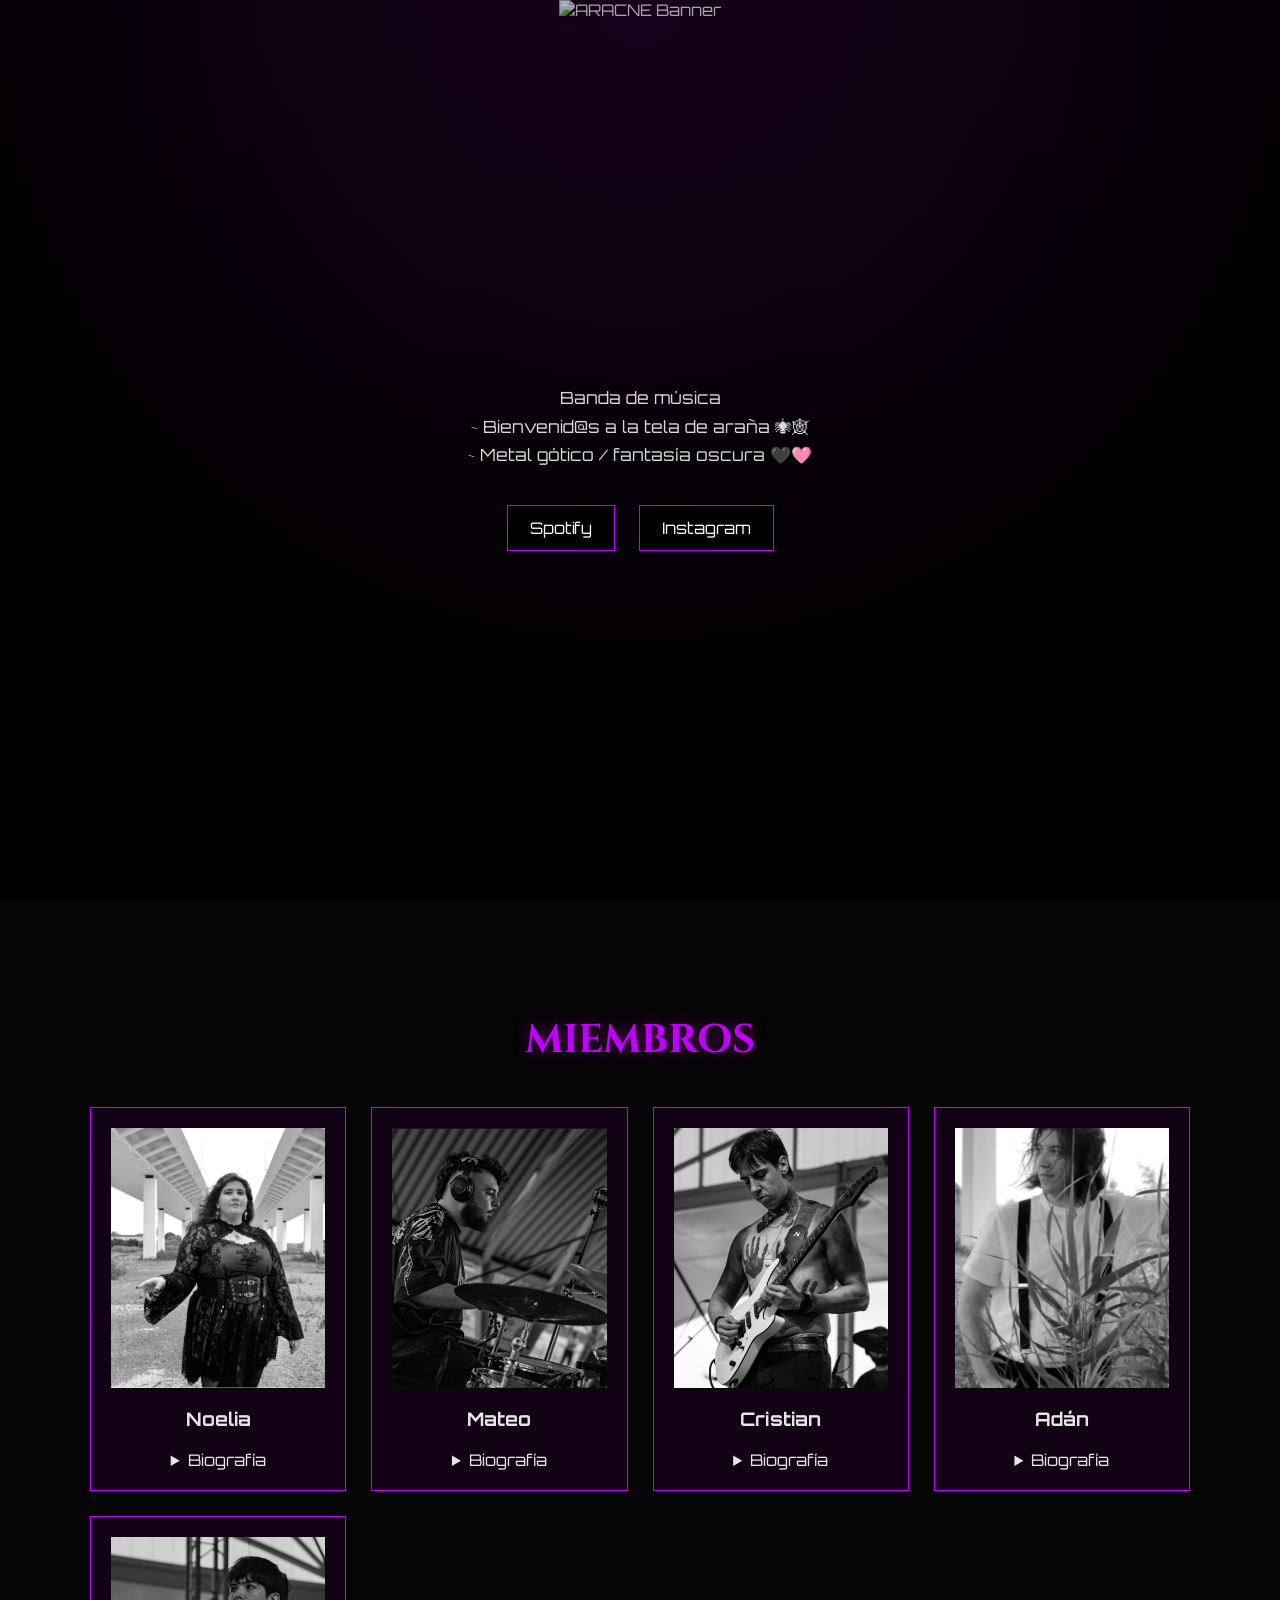
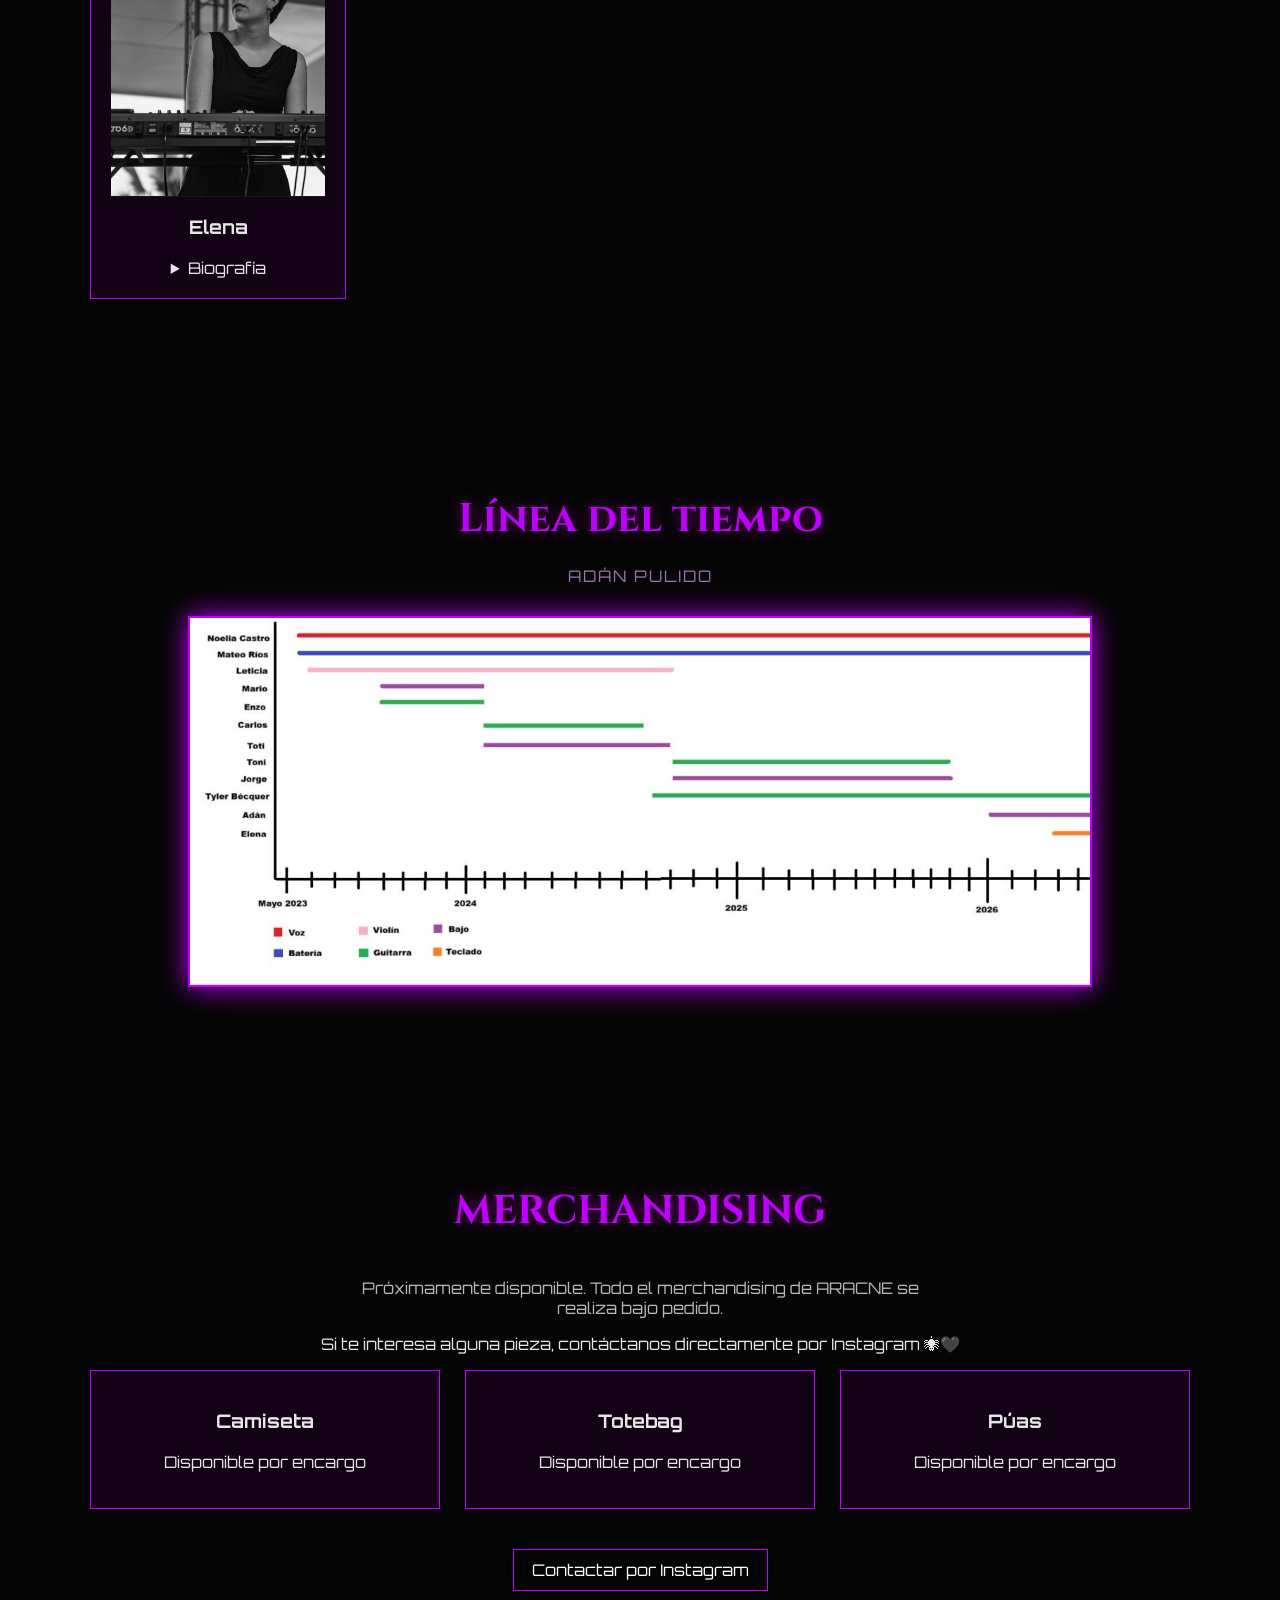
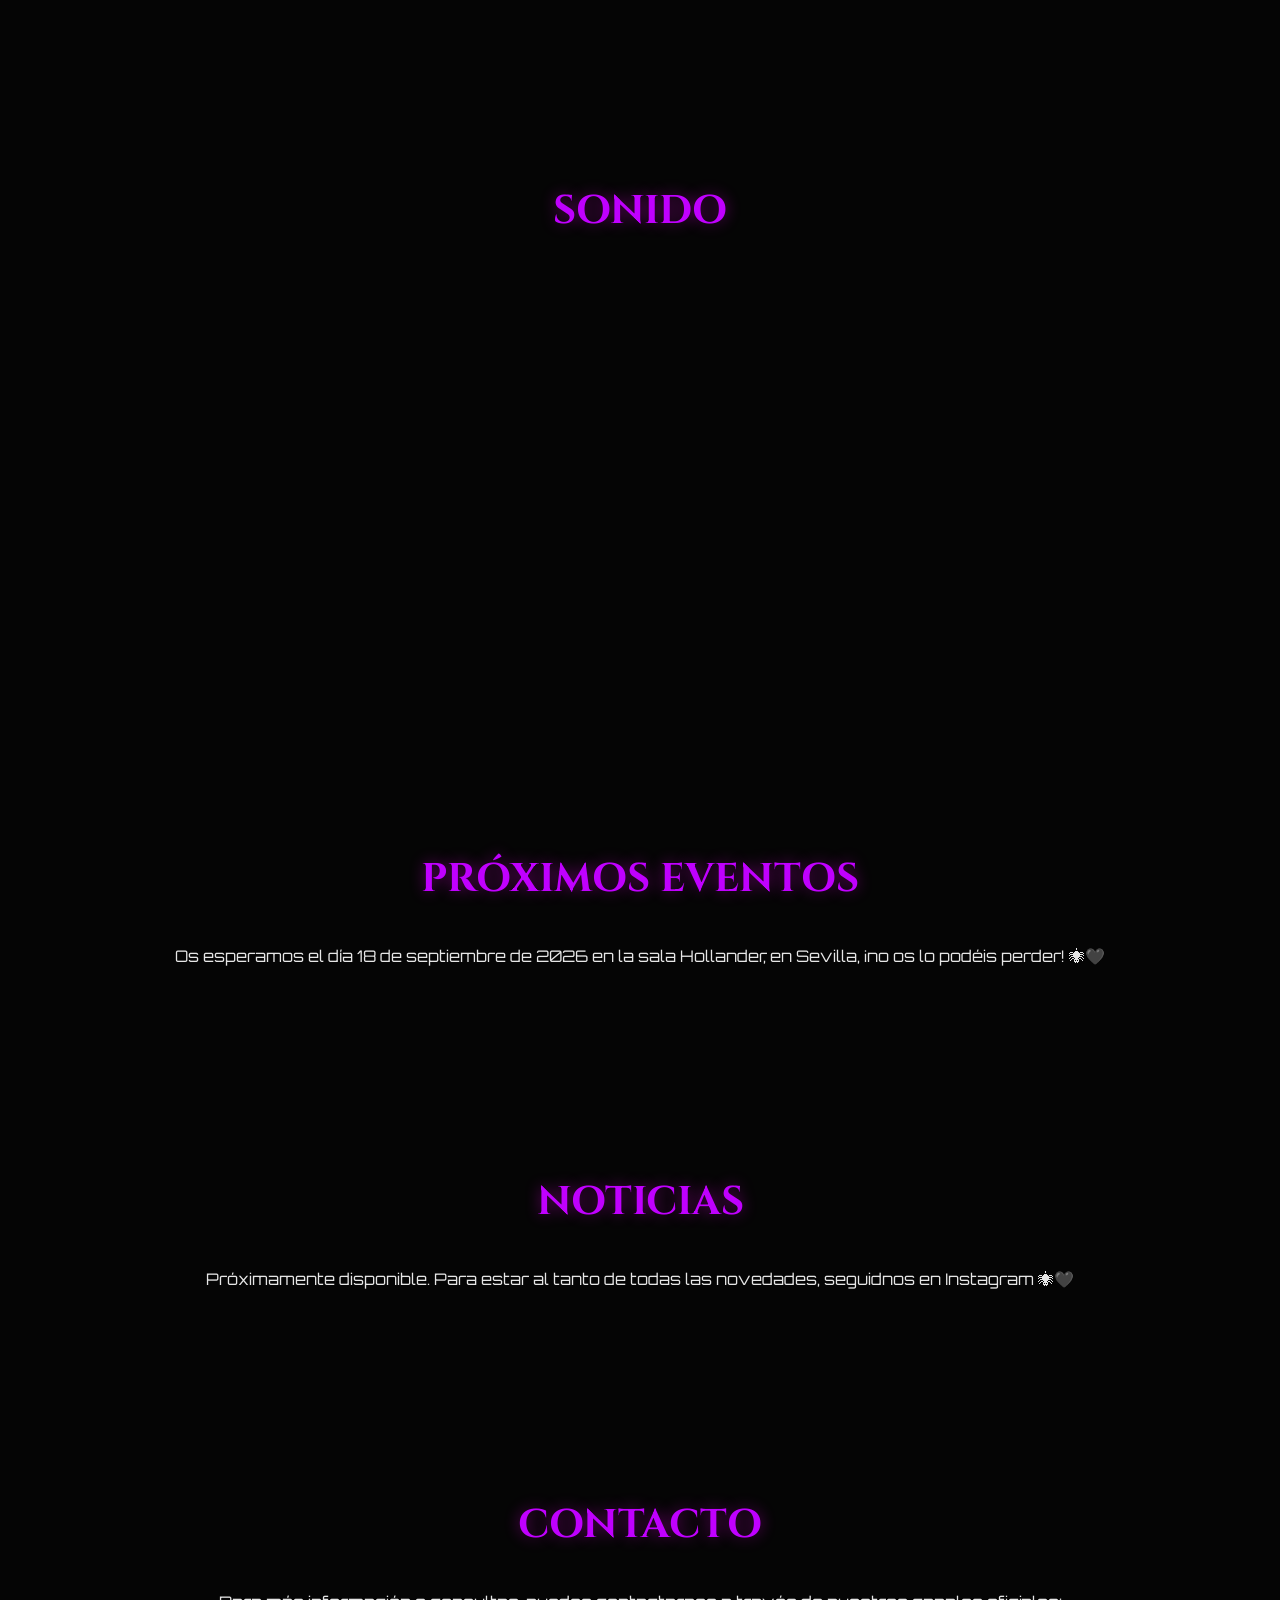
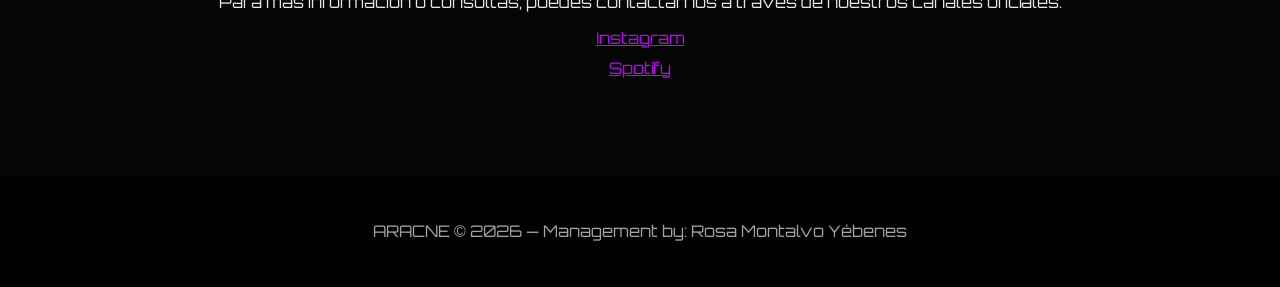
==== index.html @ b6510499 "actualización sección miembros + banner" ====
<!DOCTYPE html>
<html lang="es">

<head>
    <meta charset="UTF-8">
    <meta name="viewport" content="width=device-width, initial-scale=1.0">
    <title>ARACNE</title>

    <!-- FUENTES -->
    <link rel="preconnect" href="https://fonts.googleapis.com">
    <link rel="preconnect" href="https://fonts.gstatic.com" crossorigin>

    <link href="https://fonts.googleapis.com/css2?family=Cinzel:wght@400;700&family=Orbitron:wght@400;600&display=swap" rel="stylesheet">

    <style>

        body {
            margin: 0;
            background: #050505;
            color: #e6e6e6;
            font-family: 'Orbitron', sans-serif;
            overflow-x: hidden;
        }

        /* ===== HERO ===== */

        header {
            height: 100vh;

            display: flex;
            flex-direction: column;
            justify-content: center;
            align-items: center;

            text-align: center;

            position: relative;
            overflow: hidden;

            background:
                radial-gradient(circle at top, #1a001f, #000 70%);
        }

        /* OSCURECIDO SUAVE */

        header::after {

            content: "";

            position: absolute;
            inset: 0;

            background:
                linear-gradient(
                    to bottom,
                    rgba(0,0,0,0.10),
                    rgba(0,0,0,0.40)
                );

            z-index: 1;
        }

        /* ===== FONDO ===== */

        .hero-bg {
            position: absolute;
            inset: 0;
            z-index: 0;
        }

        .hero-bg img {

            width: 100%;
            height: 100%;

            object-fit: cover;
            object-position: center center;

            opacity: 0.88;

            filter:
                brightness(0.9)
                contrast(1.05)
                saturate(1.05);

            transition: 0.4s;
        }

        /* ===== HERO TEXT ===== */

        .hero-text {

            z-index: 2;
            position: relative;

            max-width: 700px;

            padding: 20px;
        }

        .hero-text p {

            opacity: 0.95;

            white-space: pre-line;

            line-height: 1.7;

            font-size: 1.05rem;

            text-shadow:
                0 0 12px rgba(0,0,0,0.9);
        }

        /* ===== BOTONES ===== */

        .btns {
            margin-top: 25px;
            z-index: 2;
        }

        .btns a {

            margin: 10px;

            padding: 12px 22px;

            border: 1px solid #c000ff;

            color: #fff;

            text-decoration: none;

            transition: 0.3s;

            display: inline-block;

            background: rgba(0,0,0,0.35);

            backdrop-filter: blur(4px);
        }

        .btns a:hover {

            background: #c000ff;

            box-shadow:
                0 0 15px #ff00ff;

            transform: scale(1.05);
        }

        /* ===== SECCIONES ===== */

        .section {
            padding: 80px 20px;
            text-align: center;
        }

        .section h2 {

            font-family: 'Cinzel', serif;

            font-size: 2.5rem;

            color: #c000ff;

            margin-bottom: 40px;

            text-shadow:
                0 0 15px rgba(255,0,255,0.4);
        }

        /* ===== GRID ===== */

        .members {

            display: grid;

            grid-template-columns:
                repeat(auto-fit, minmax(220px, 1fr));

            gap: 25px;

            max-width: 1100px;

            margin: auto;
        }

        /* ===== CARDS ===== */

        .card {

            background:
                rgba(26, 0, 31, 0.7);

            padding: 20px;

            border: 1px solid #c000ff;

            transition: 0.4s;

            backdrop-filter: blur(6px);
        }

        .card:hover {

            transform: translateY(-10px);

            box-shadow:
                0 0 20px #c000ff;
        }

        /* ===== IMÁGENES ===== */

        .card img,
        .card picture img {

            width: 100%;
            height: 260px;

            object-fit: cover;
            object-position: center;

            display: block;

            filter: grayscale(100%);

            transition: 0.4s;
        }

        .card:hover img {
            filter: grayscale(0%);
        }

        /* ===== BOTÓN ===== */

        .buy-btn {

            display: inline-block;

            margin-top: 10px;

            padding: 10px 18px;

            border: 1px solid #c000ff;

            color: #fff;

            text-decoration: none;

            transition: 0.3s;
        }

        .buy-btn:hover {

            background: #c000ff;

            box-shadow:
                0 0 10px #ff00ff;
        }

        /* ===== TIMELINE ===== */

        .timeline img {

            width: 90%;
            max-width: 900px;

            border: 2px solid #c000ff;

            box-shadow:
                0 0 25px #c000ff;
        }

        /* ===== SPOTIFY ===== */

        .spotify {

            display: flex;
            justify-content: center;
        }

        /* ===== FOOTER ===== */

        footer {

            padding: 30px;

            text-align: center;

            background: #000;

            border-top: 1px solid #1a001f;

            opacity: 0.7;
        }

        /* ===== TABLET ===== */

        @media (max-width: 1024px) {

            header {
                height: 78vh;
            }

            .hero-bg img {

                object-fit: contain;

                background: #000;

                object-position: center center;

                opacity: 0.95;
            }

            .hero-text {
                padding: 25px;
            }
        }

        /* ===== MÓVIL ===== */

        @media (max-width: 768px) {

            header {

                height: auto;
                min-height: 75vh;

                padding: 40px 0;
            }

            .hero-bg img {

                width: 100%;
                height: 100%;

                object-fit: contain;

                object-position: center top;

                background: #000;

                opacity: 0.95;
            }

            .hero-text {

                width: 90%;

                margin-top: 180px;

                padding: 20px;
            }

            .hero-text p {

                font-size: 0.95rem;

                line-height: 1.6;
            }

            .btns a {

                padding: 10px 16px;

                font-size: 0.9rem;
            }

            .section h2 {
                font-size: 2rem;
            }

            .card img,
            .card picture img {

                height: 220px;

                object-position: center top;
            }
        }
    /* ===== SUBTÍTULO TIMELINE ===== */

.timeline-subtitle {

    margin-top: -20px;
    margin-bottom: 30px;

    font-size: 1rem;

    opacity: 0.7;

    letter-spacing: 2px;

    text-transform: uppercase;

    color: #d9a3ff;
}
    </style>

</head>

<body>

    <!-- HERO -->
    <header>

        <picture class="hero-bg">

            <!-- MÓVIL -->
            <source
                srcset="images/banner-aracne.jpg"
                media="(max-width: 768px)">

            <!-- TABLET -->
            <source
                srcset="images/banner-aracne.jpg"
                media="(max-width: 1200px)">

            <!-- DESKTOP -->
            <img
                src="images/banner-aracne.jpg"
                alt="ARACNE Banner">

        </picture>

        <div class="hero-text">

            <p>
Banda de música
~ Bienvenid@s a la tela de araña 🕷🕸
~ Metal gótico / fantasía oscura 🖤🩷
            </p>

            <div class="btns">

                <a
                    href="https://open.spotify.com/intl-es/artist/0wcTKtWvCYQv81bFrrhhn6"
                    target="_blank">

                    Spotify

                </a>

                <a
                    href="https://www.instagram.com/aracnebandoficial/"
                    target="_blank">

                    Instagram

                </a>

            </div>

        </div>

    </header>

    <!-- MIEMBROS -->
    <section class="section">

        <h2>MIEMBROS</h2>

        <div class="members">

            <div class="card">

                <img src="images/Noelia.png">

                <h3>Noelia</h3>

                <details>

                    <summary>Biografía</summary>

                    <p>
                        Noelia es la voz que da vida a la banda. Con su timbre oscuro y potente, aporta la esencia g&oacute;tica que define el sonido de la banda. Su presencia esc&eacute;nica y su pasi&oacute;n por la m&uacute;sica la hacen &uacute;nica.
                    </p>

                </details>

            </div>

            <div class="card">

                <img src="images/Mateo.png">

                <h3>Mateo</h3>

                <details>

                    <summary>Biografía</summary>

                    <p>
                        Mateo es el bater&iacute;a. Su estilo &uacute;nico y su habilidad para crear ritmos intensos y envolventes son fundamentales para el sonido caracter&iacute;stico de la banda.
                    </p>

                </details>

            </div>

            <div class="card">

                <img src="images/Cristian.png">

                <h3>Cristian</h3>

                <details>

                    <summary>Biografía</summary>

                    <p>
                        Cristian es el guitarrista. Su talento para crear melod&iacute;as complejas y su capacidad para mezclar elementos del metal g&oacute;tico con influencias m&aacute;s oscuras hacen que su contribuci&oacute;n sea esencial en el sonido de la banda.
                    </p>

                </details>

            </div>

            <div class="card">

                <picture>

                    <source
                        srcset="images/Adán-mobile.png"
                        media="(max-width: 768px)">

                    <img
                        src="images/Adán.png"
                        alt="Adán">

                </picture>

                <h3>Adán</h3>

                <details>

                    <summary>Biografía</summary>

                    <p>
                        Adán es el bajista. Su presencia en el escenario y su habilidad para crear bases r&iacute;tmicas s&oacute;lidas son fundamentales para el sonido de la banda.
                    </p>

                </details>

            </div>

            <div class="card">

                <img src="images/Elena.png">

                <h3>Elena</h3>

                <details>

                    <summary>Biografía</summary>

                    <p>
                        Elena es la pianista. Su habilidad para crear melod&iacute;as emotivas y su capacidad para complementar el sonido de la banda con arreglos delicados hacen que su contribuci&oacute;n sea esencial en el sonido de la banda.
                    </p>

                </details>

            </div>

        </div>

    </section>

    <!-- TIMELINE -->
    <section class="section timeline">

    <h2>Línea del tiempo</h2>

    <p class="timeline-subtitle">
        Adán Pulido
    </p>

    <img src="images/photo_2026-04-25_02-42-32.jpg">

</section>

    <!-- MERCH -->
    <section class="section">

        <h2>MERCHANDISING</h2>

        <p style="max-width:600px; margin:auto; opacity:0.8;">
            Próximamente disponible.
            Todo el merchandising de ARACNE se realiza bajo pedido.
        </p>

        <p>
            Si te interesa alguna pieza,
            contáctanos directamente por Instagram 🕷🖤
        </p>

        <div class="members">

            <div class="card">

                <h3>Camiseta</h3>

                <p>Disponible por encargo</p>

            </div>

            <div class="card">

                <h3>Totebag</h3>

                <p>Disponible por encargo</p>

            </div>

            <div class="card">

                <h3>Púas</h3>

                <p>Disponible por encargo</p>

            </div>

        </div>

        <div style="margin-top:30px;">

            <a
                href="https://www.instagram.com/aracnebandoficial/"
                target="_blank"
                class="buy-btn">

                Contactar por Instagram

            </a>

        </div>

    </section>

    <!-- SPOTIFY -->
    <section class="section">

        <h2>SONIDO</h2>

        <div class="spotify">

            <iframe
                style="border-radius:12px"
                src="https://open.spotify.com/embed/artist/0wcTKtWvCYQv81bFrrhhn6"
                width="320"
                height="380"
                frameborder="0"
                allow="autoplay; clipboard-write; encrypted-media; fullscreen; picture-in-picture">

            </iframe>

        </div>

    </section>

    <!-- EVENTOS -->
    <section class="section">

        <h2>PRÓXIMOS EVENTOS</h2>

        <p>
            Os esperamos el día 18 de septiembre de 2026 en la sala Hollander, en Sevilla, ¡no os lo podéis perder! 🕷🖤
        </p>

    </section>

    <!-- NOTICIAS -->
    <section class="section">

        <h2>NOTICIAS</h2>

        <p>
            Próximamente disponible.
            Para estar al tanto de todas las novedades,
            seguidnos en Instagram 🕷🖤
        </p>

    </section>

    <!-- CONTACTO -->
    <section class="section">

        <h2>CONTACTO</h2>

        <p>
            Para más información o consultas,
            puedes contactarnos a través de nuestros canales oficiales:
        </p>

        <ul style="list-style:none; padding:0;">

            <li style="margin:10px 0;">

                <a
                    href="https://www.instagram.com/aracnebandoficial/"
                    target="_blank"
                    style="color:#c000ff;">

                    Instagram

                </a>

            </li>

            <li style="margin:10px 0;">

                <a
                    href="https://open.spotify.com/intl-es/artist/0wcTKtWvCYQv81bFrrhhn6"
                    target="_blank"
                    style="color:#c000ff;">

                    Spotify

                </a>

            </li>

        </ul>

    </section>

    <!-- FOOTER -->
    <footer>

        <p>
            ARACNE © 2026 — Management by:
            Rosa Montalvo Yébenes
        </p>

    </footer>

</body>
</html>
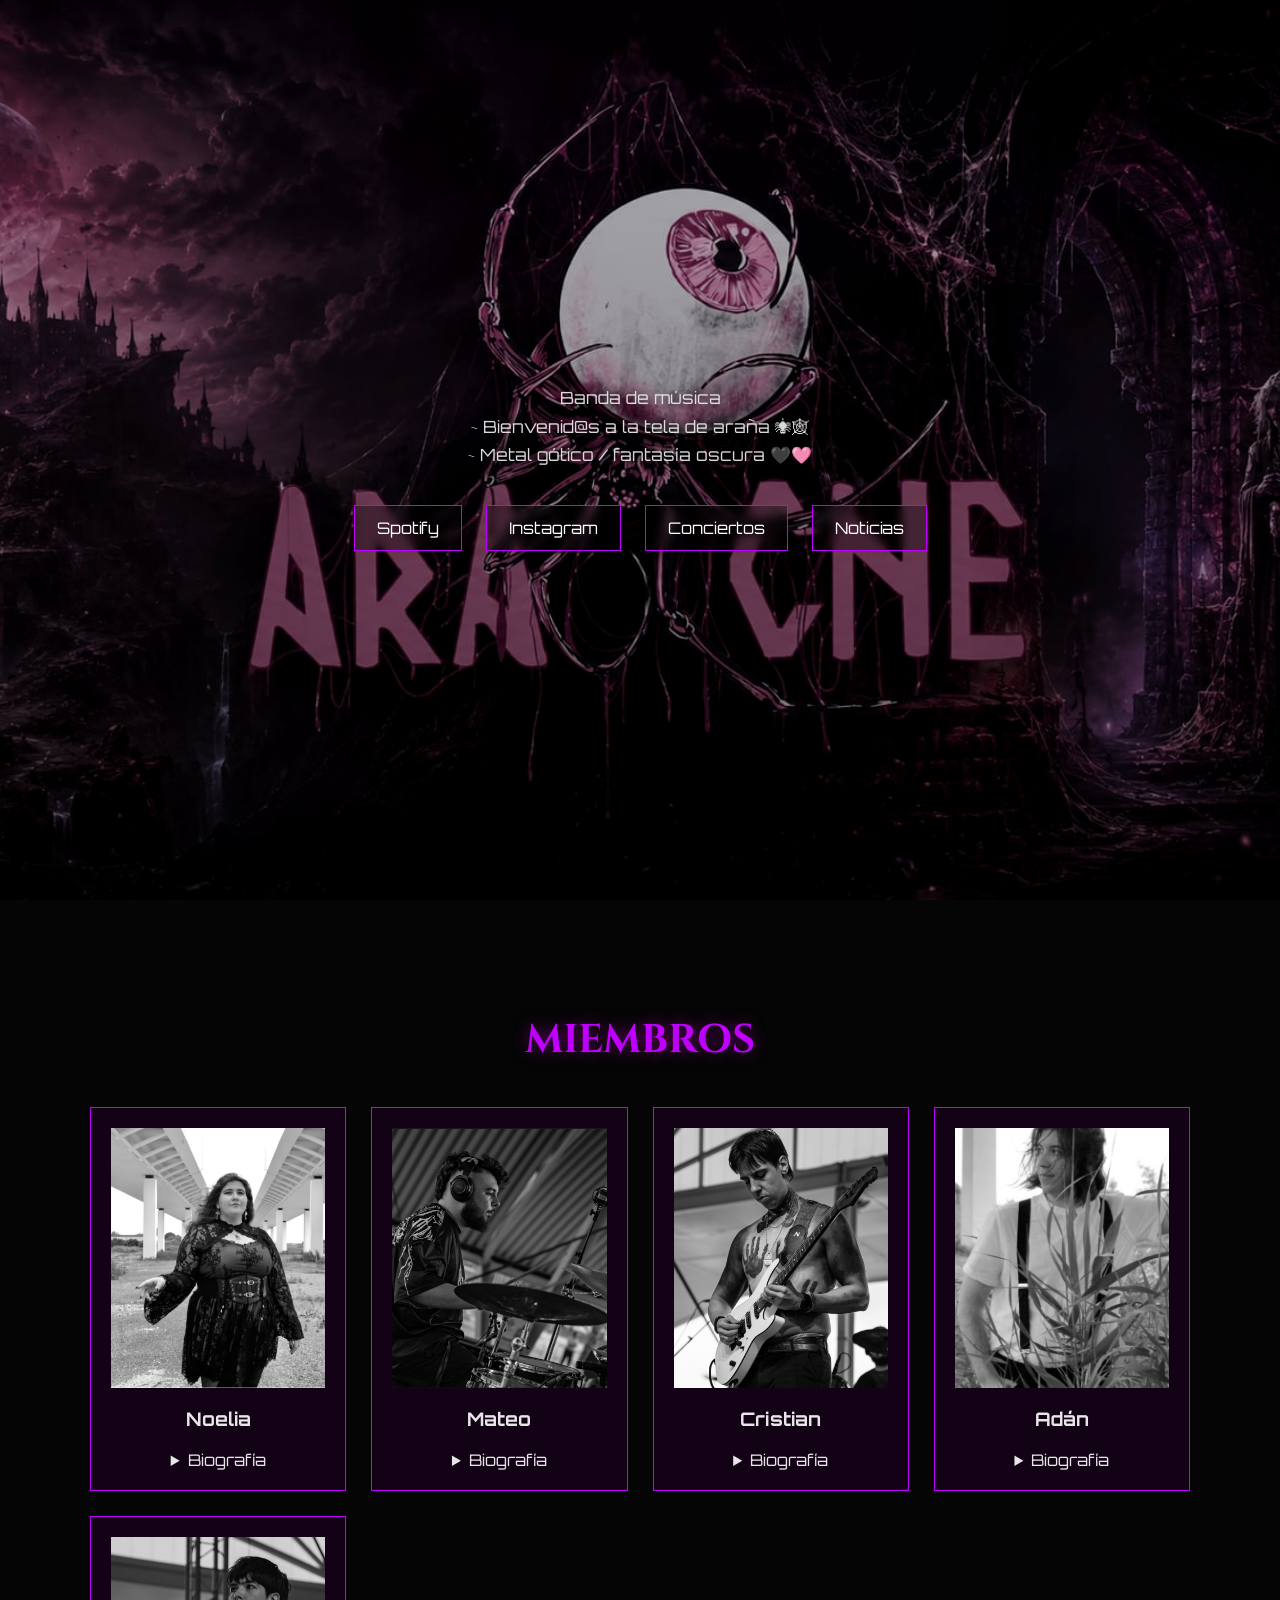
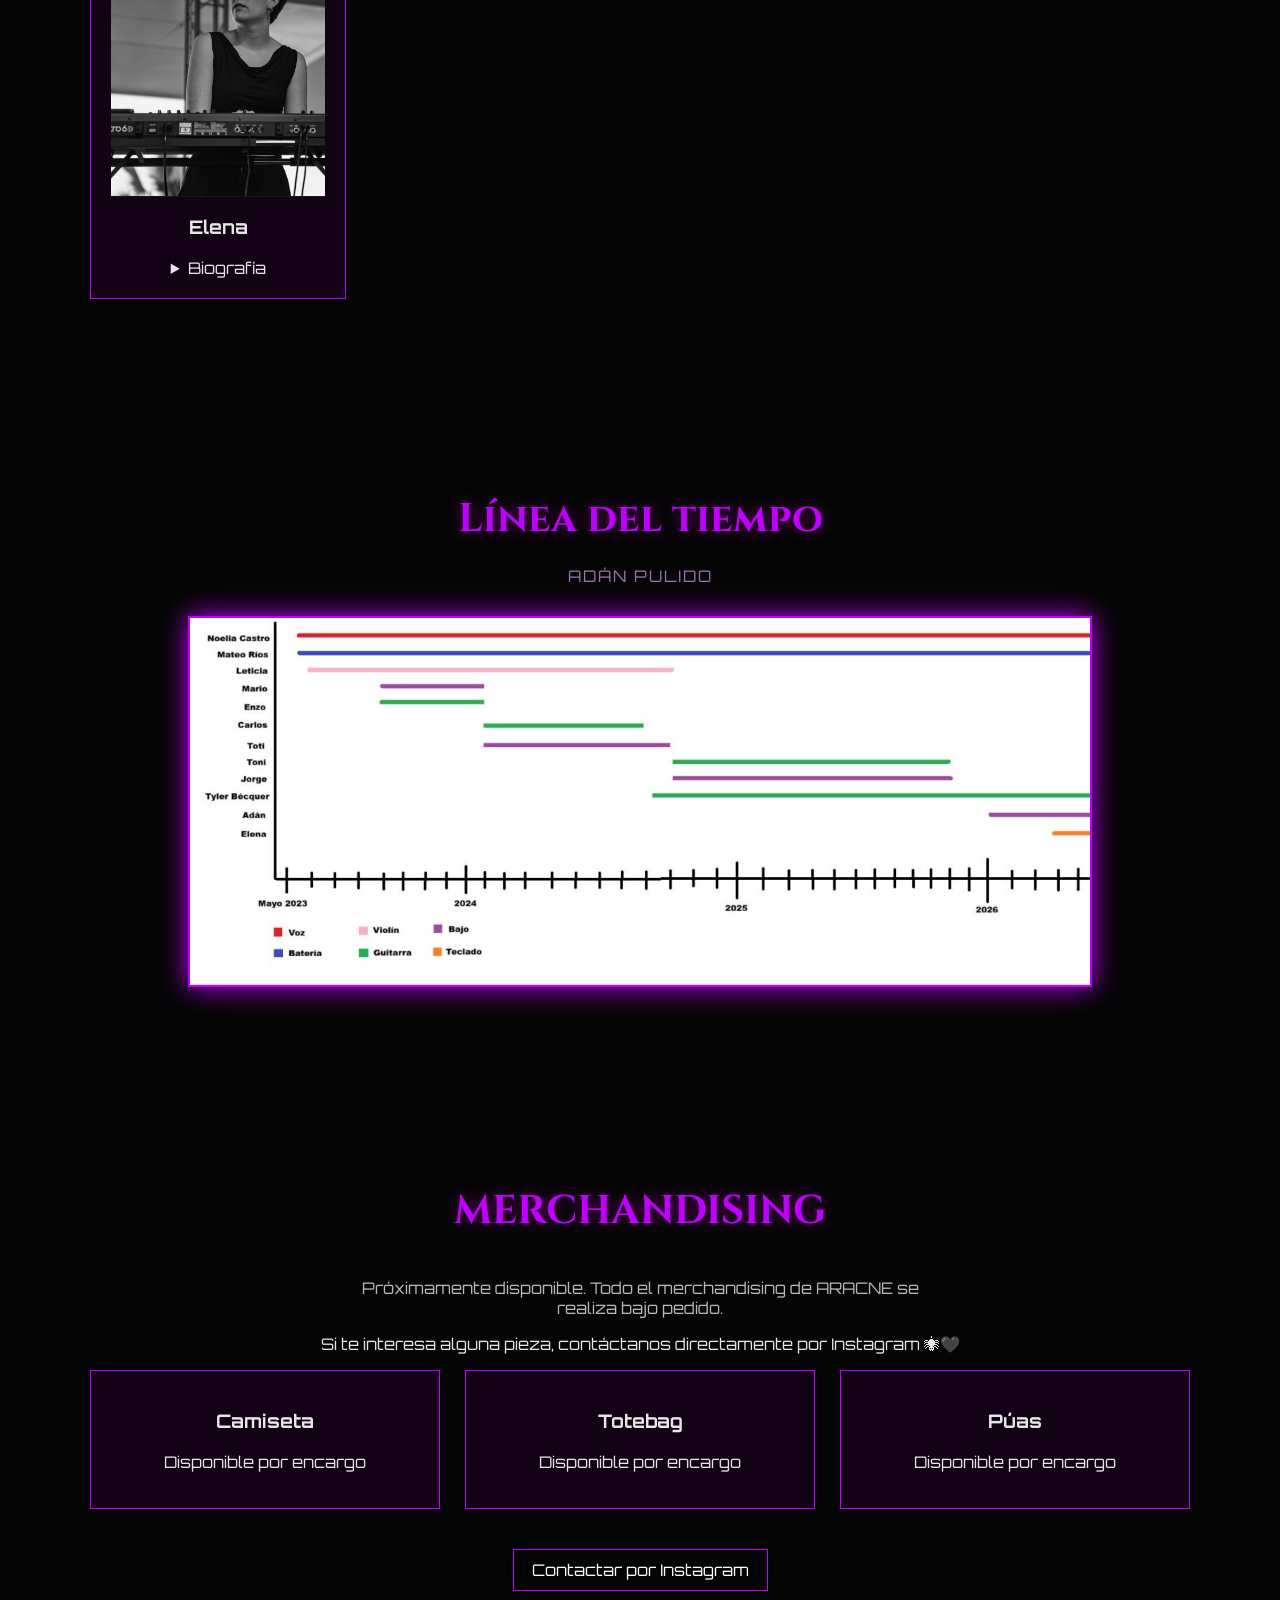
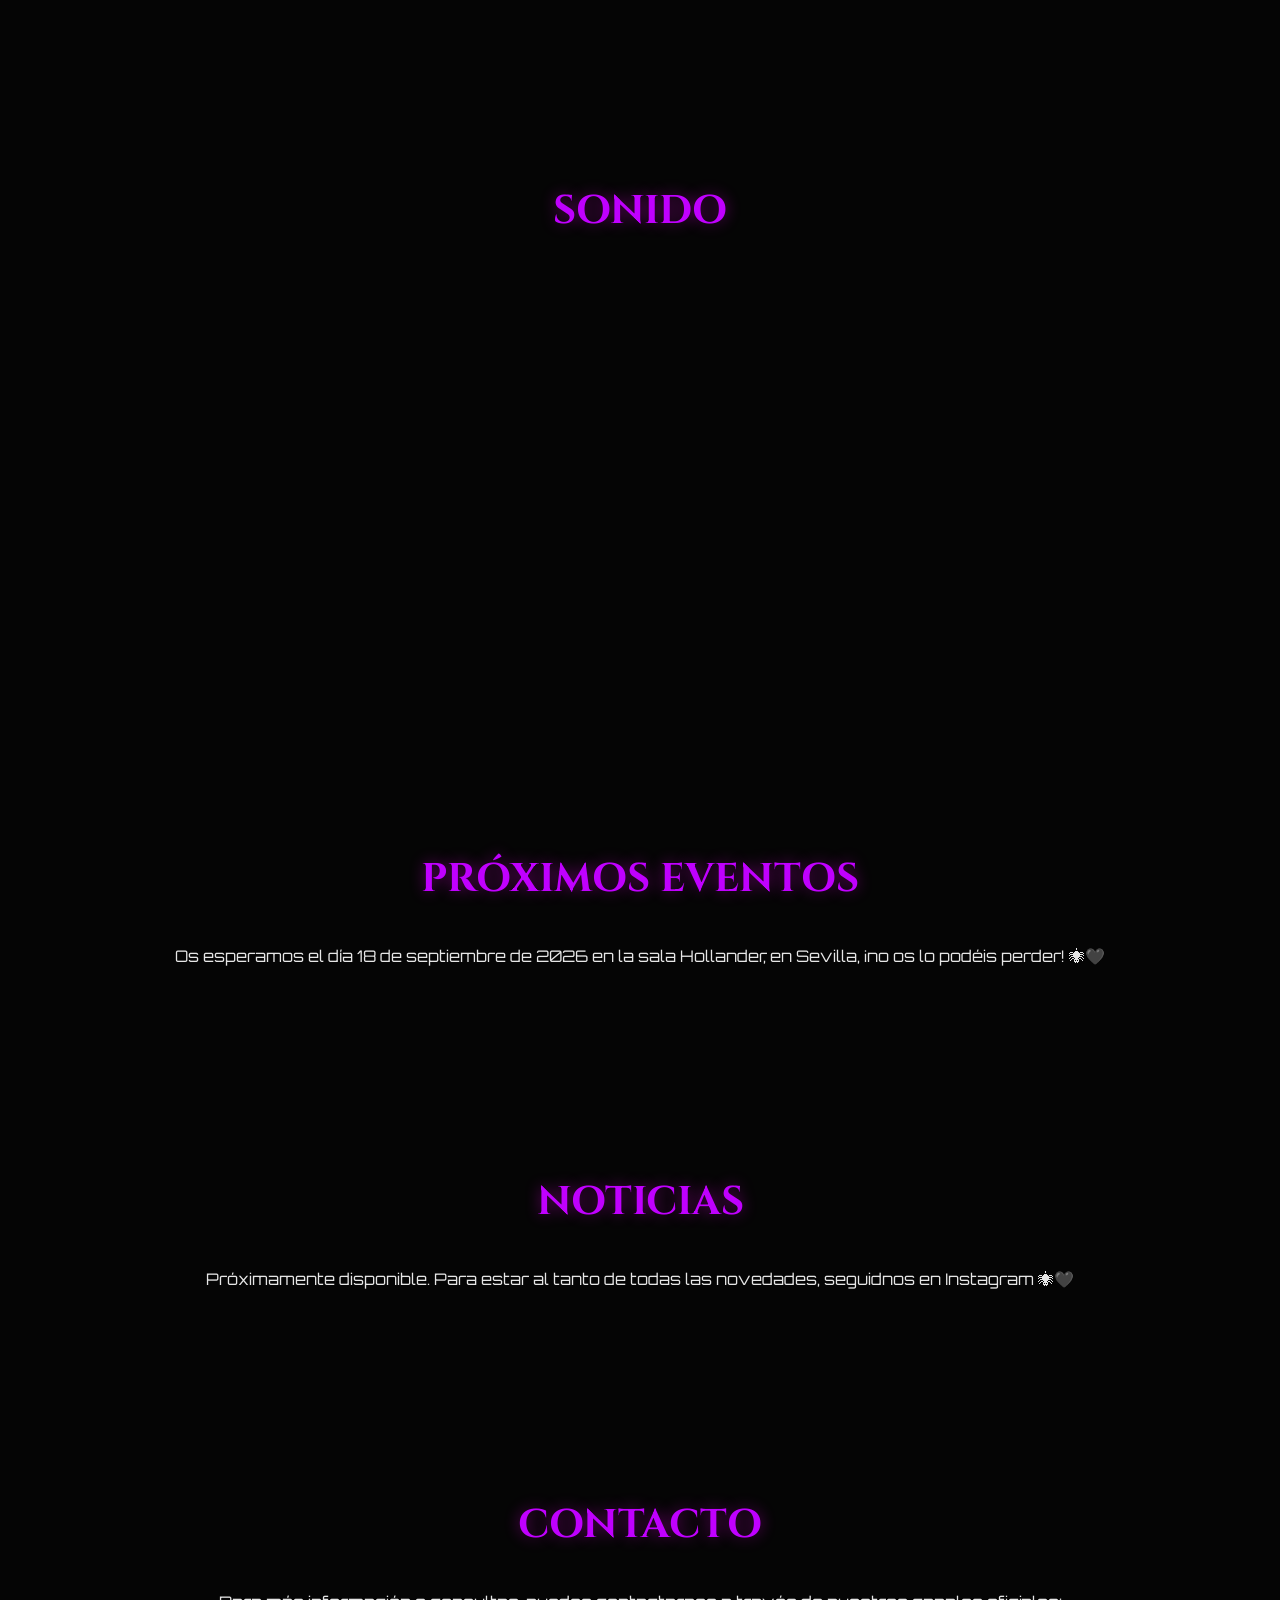
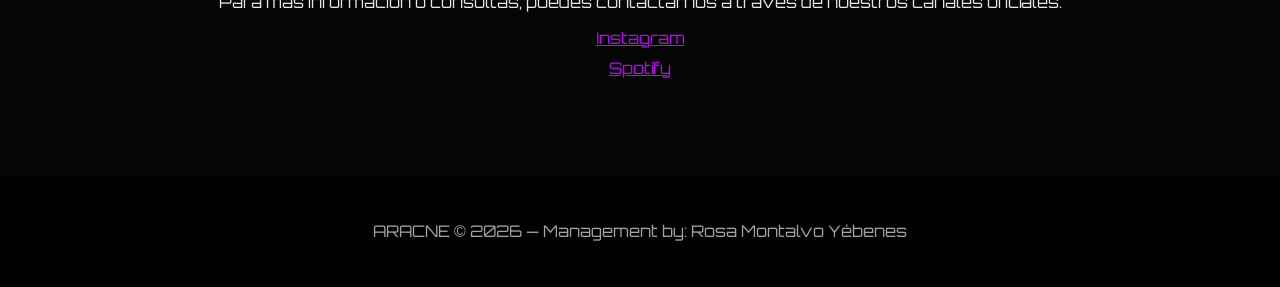
==== commit 70f796c8: "actualización sección miembros + banner" ====
--- a/index.html
+++ b/index.html
@@ -411,17 +411,17 @@
 
             <!-- MÓVIL -->
             <source
-                srcset="images/banner-aracne.jpg"
+                srcset="images/Banner.jpeg"
                 media="(max-width: 768px)">
 
             <!-- TABLET -->
             <source
-                srcset="images/banner-aracne.jpg"
+                srcset="images/Banner.jpeg"
                 media="(max-width: 1200px)">
 
             <!-- DESKTOP -->
             <img
-                src="images/banner-aracne.jpg"
+                src="images/Banner.jpeg"
                 alt="ARACNE Banner">
 
         </picture>
@@ -451,7 +451,9 @@
                     Instagram
 
                 </a>
-
+                <!-- NUEVOS BOTONES -->
+            <a href="#eventos">Conciertos</a>
+            <a href="#noticias">Noticias</a>
             </div>
 
         </div>
@@ -662,7 +664,7 @@
     </section>
 
     <!-- EVENTOS -->
-    <section class="section">
+    <section class="section" id="eventos">
 
         <h2>PRÓXIMOS EVENTOS</h2>
 
@@ -673,7 +675,7 @@
     </section>
 
     <!-- NOTICIAS -->
-    <section class="section">
+    <section class="section" id="noticias">
 
         <h2>NOTICIAS</h2>
 
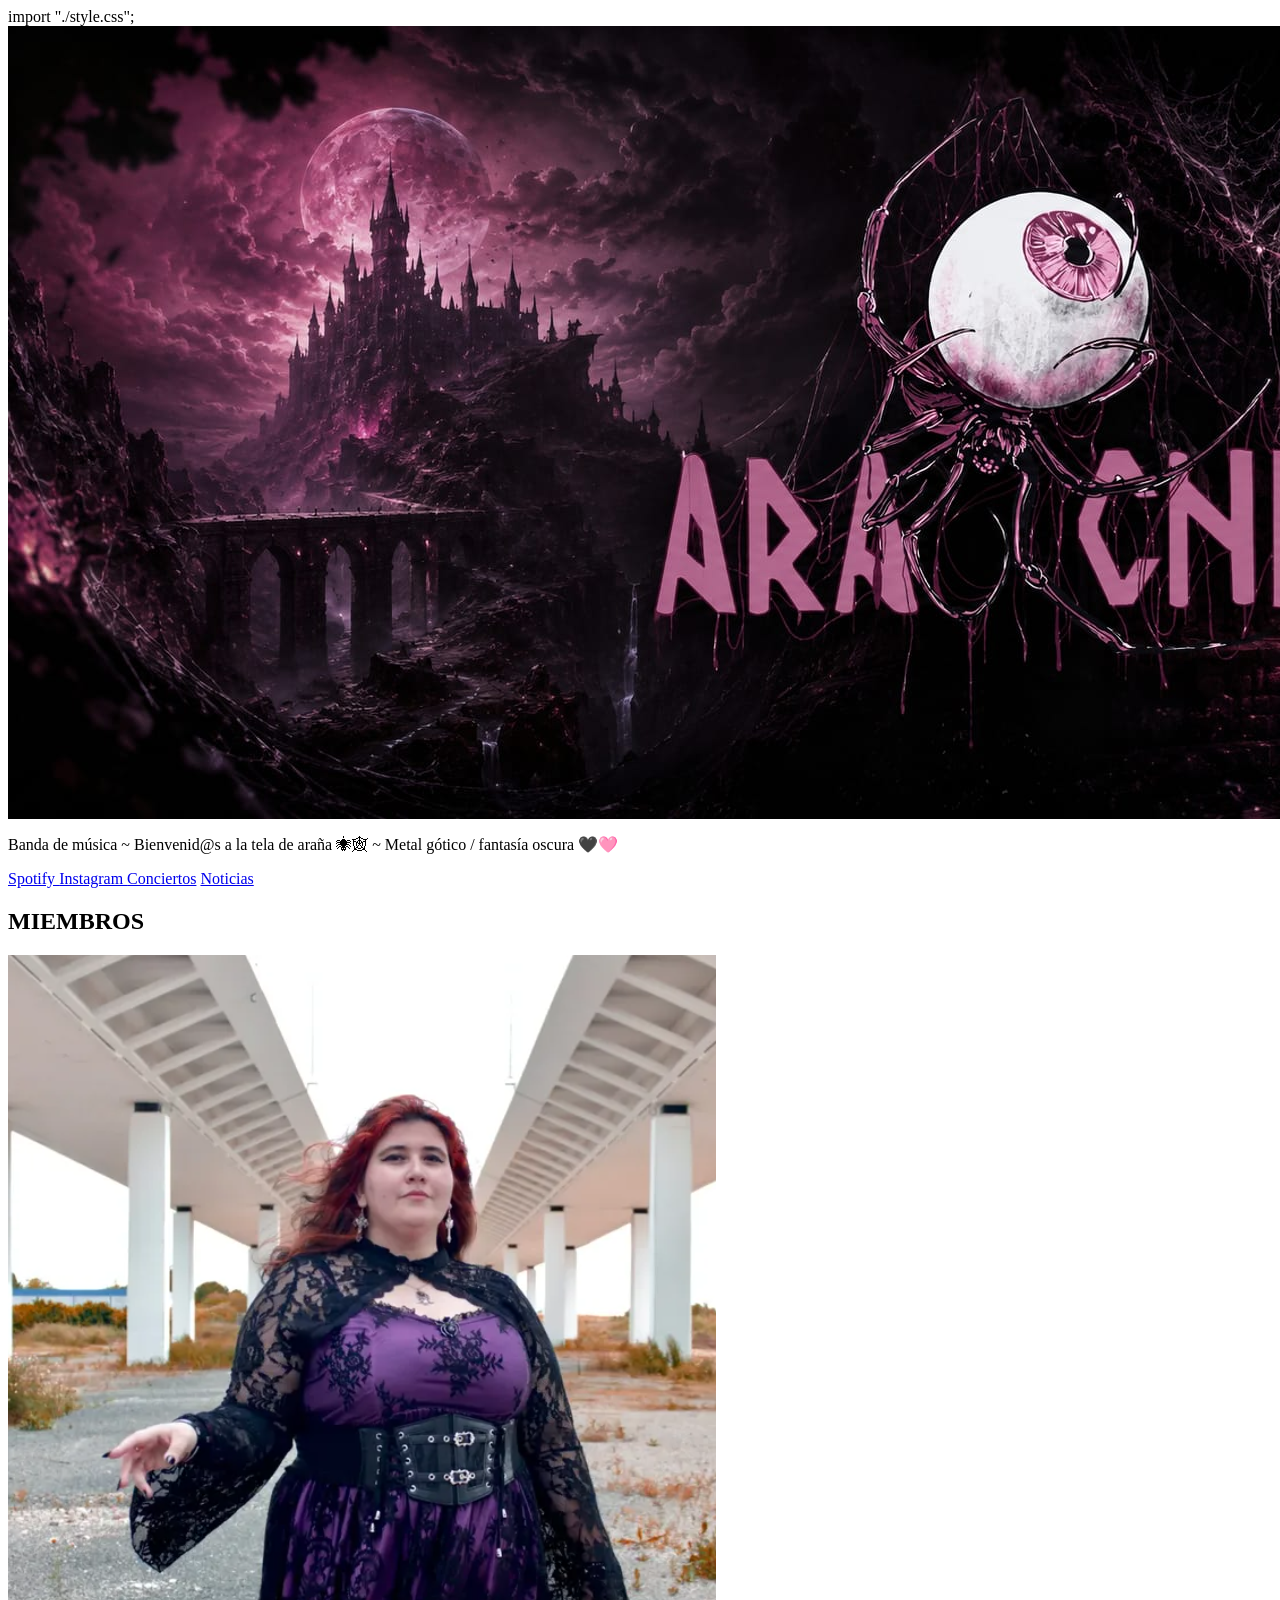
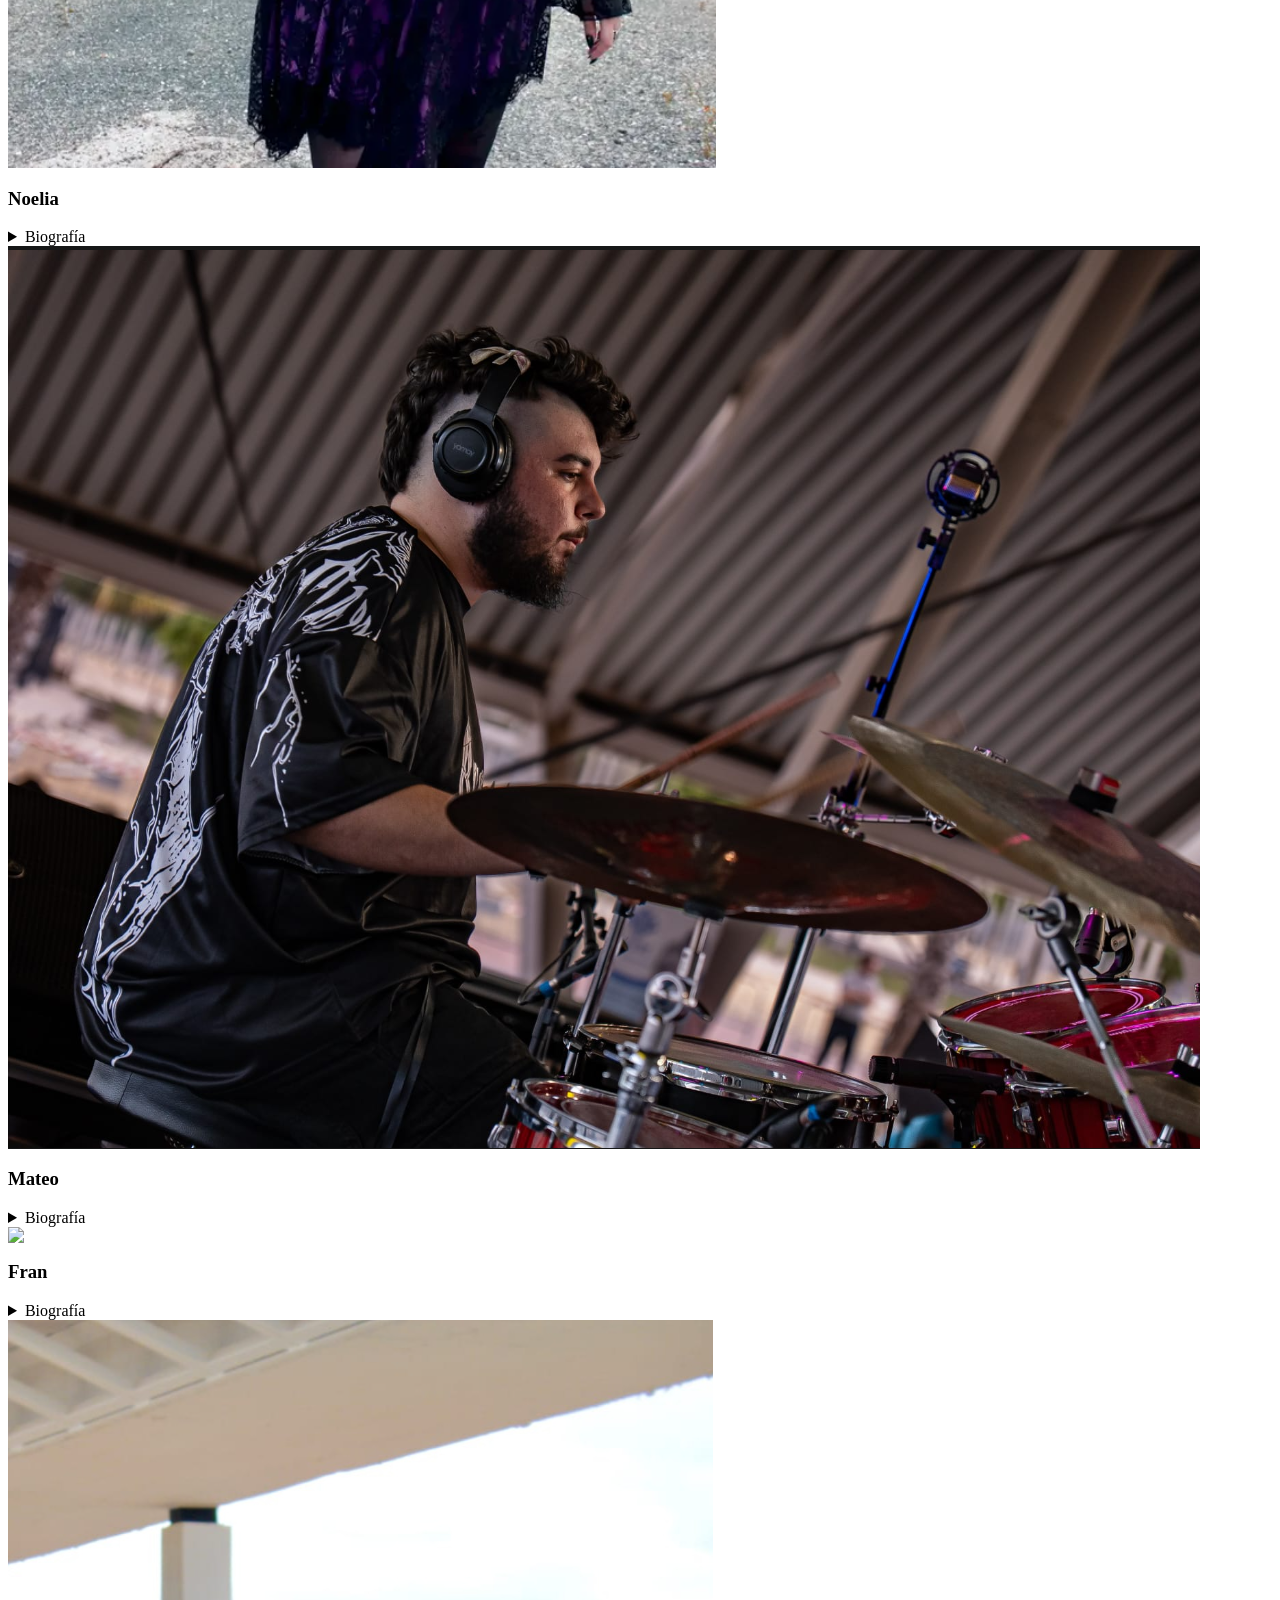
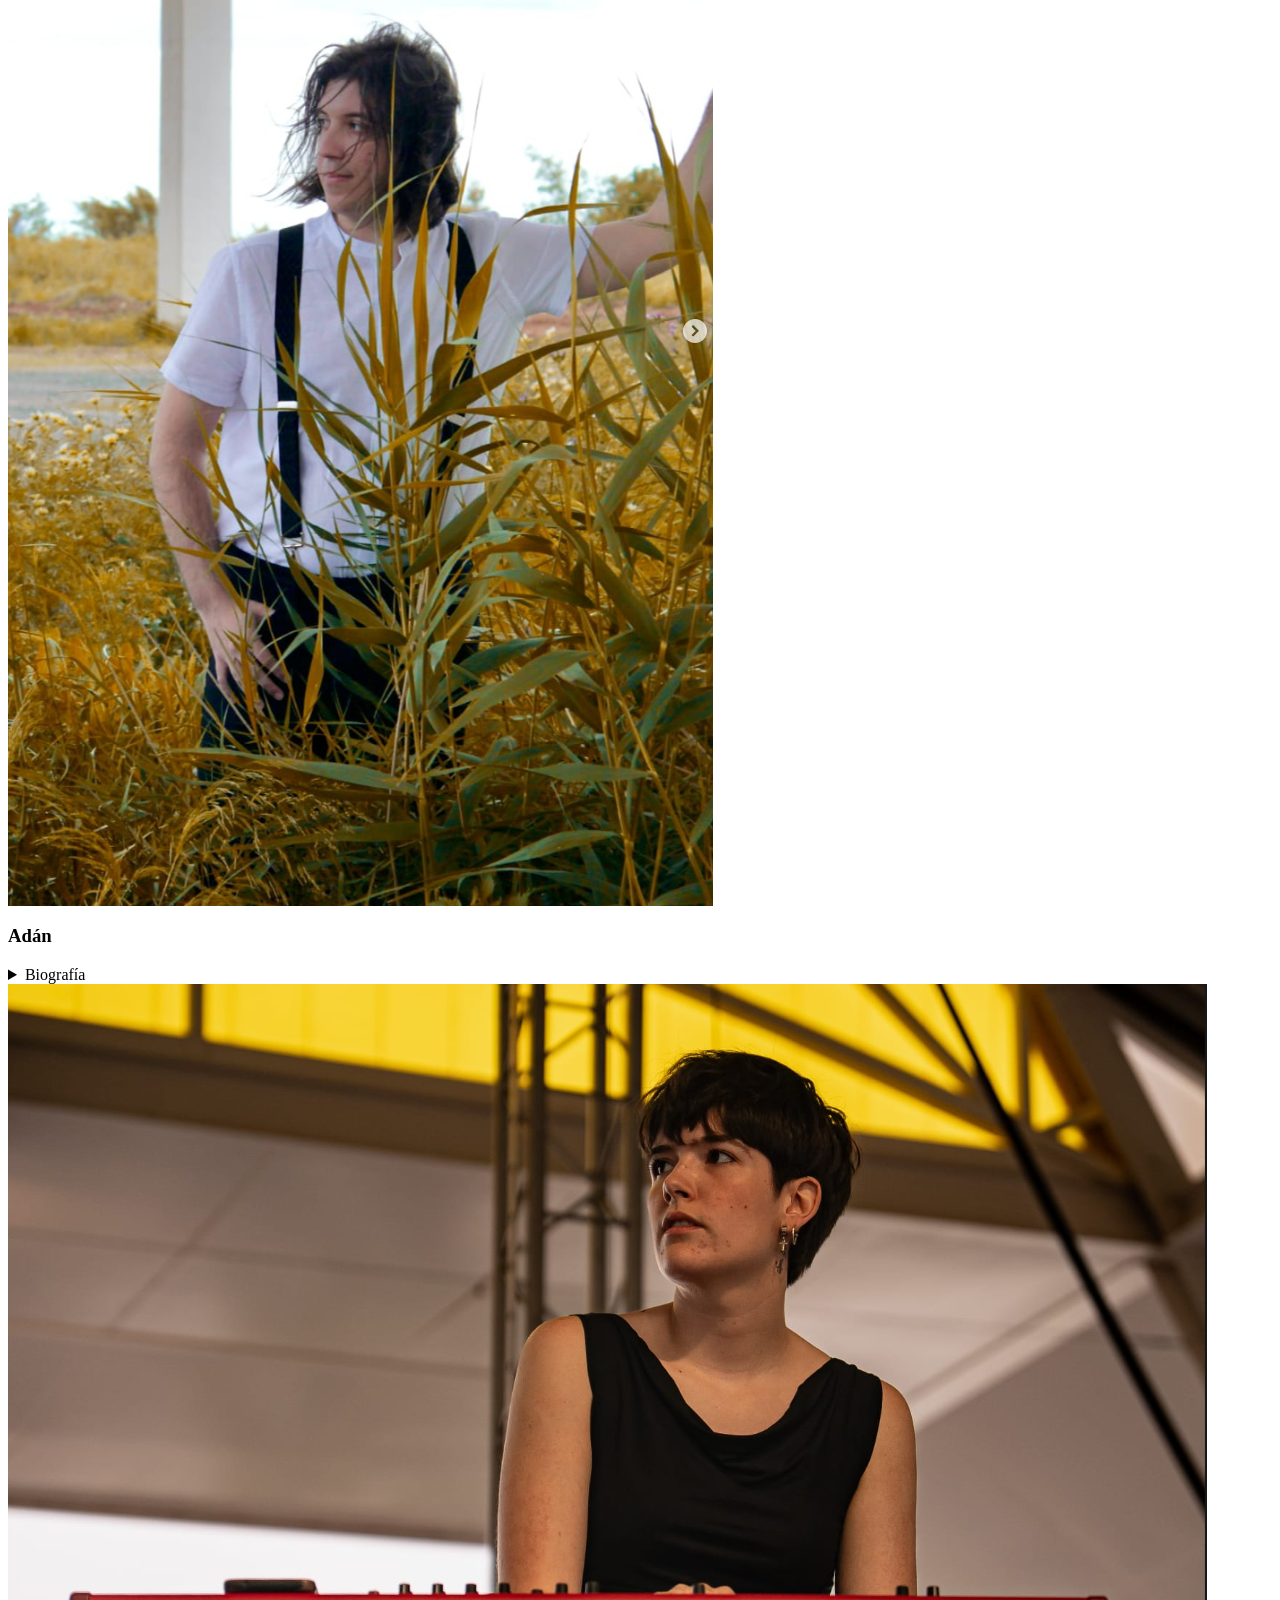
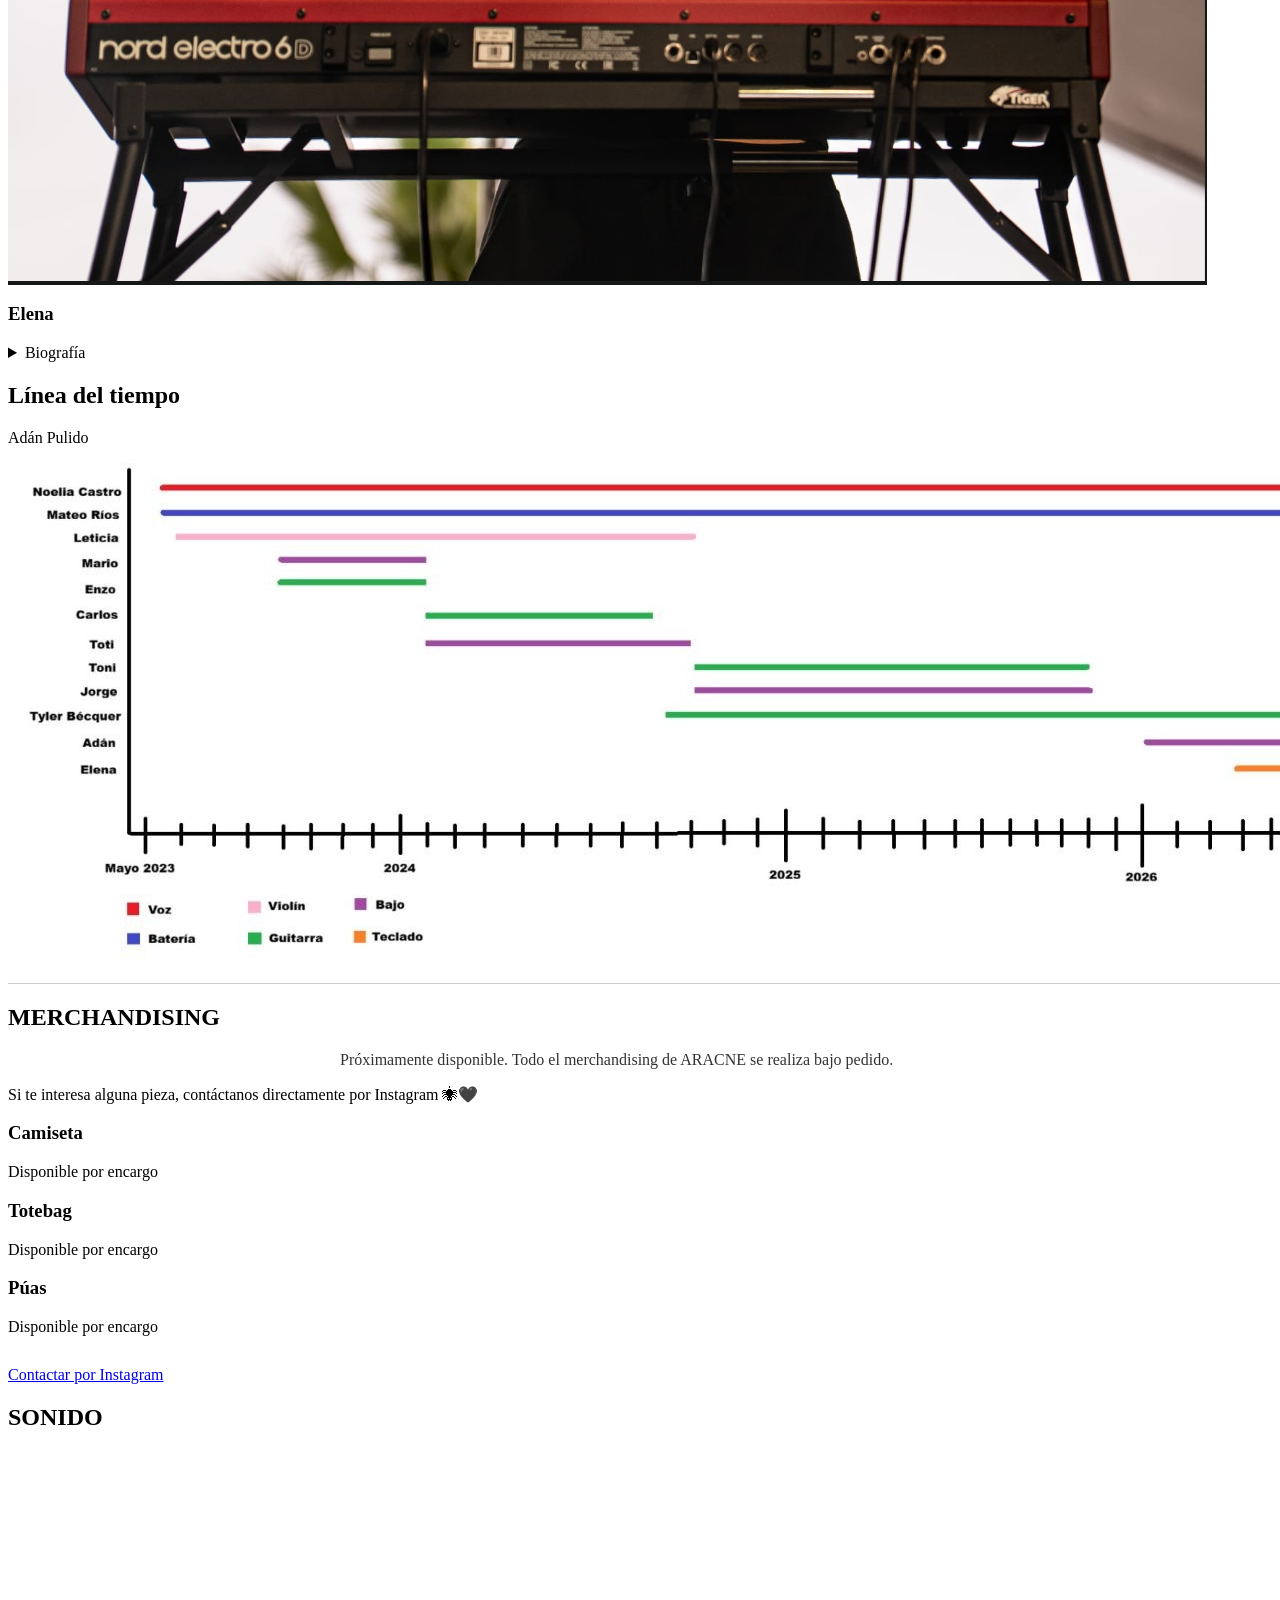
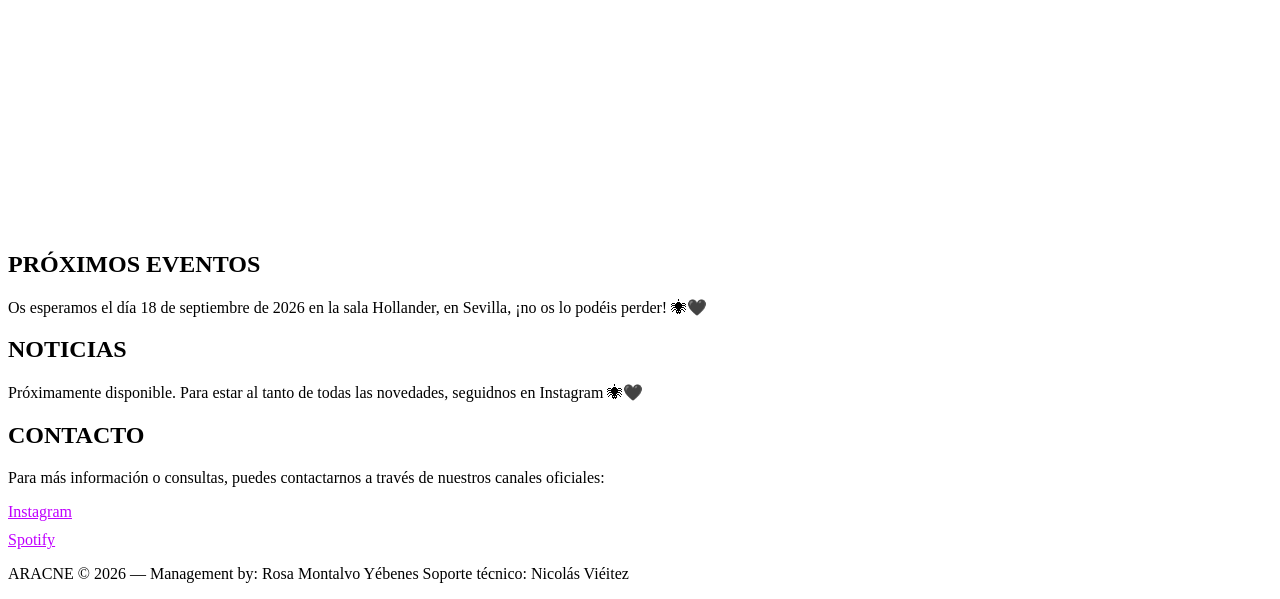
==== commit f097dc47: "Creación de archivo css para diseño, y reajuste de miembros." ====
--- a/index.html
+++ b/index.html
@@ -1,3 +1,5 @@
+import "./style.css";
+
 <!DOCTYPE html>
 <html lang="es">
 
@@ -12,393 +14,6 @@
 
     <link href="https://fonts.googleapis.com/css2?family=Cinzel:wght@400;700&family=Orbitron:wght@400;600&display=swap" rel="stylesheet">
 
-    <style>
-
-        body {
-            margin: 0;
-            background: #050505;
-            color: #e6e6e6;
-            font-family: 'Orbitron', sans-serif;
-            overflow-x: hidden;
-        }
-
-        /* ===== HERO ===== */
-
-        header {
-            height: 100vh;
-
-            display: flex;
-            flex-direction: column;
-            justify-content: center;
-            align-items: center;
-
-            text-align: center;
-
-            position: relative;
-            overflow: hidden;
-
-            background:
-                radial-gradient(circle at top, #1a001f, #000 70%);
-        }
-
-        /* OSCURECIDO SUAVE */
-
-        header::after {
-
-            content: "";
-
-            position: absolute;
-            inset: 0;
-
-            background:
-                linear-gradient(
-                    to bottom,
-                    rgba(0,0,0,0.10),
-                    rgba(0,0,0,0.40)
-                );
-
-            z-index: 1;
-        }
-
-        /* ===== FONDO ===== */
-
-        .hero-bg {
-            position: absolute;
-            inset: 0;
-            z-index: 0;
-        }
-
-        .hero-bg img {
-
-            width: 100%;
-            height: 100%;
-
-            object-fit: cover;
-            object-position: center center;
-
-            opacity: 0.88;
-
-            filter:
-                brightness(0.9)
-                contrast(1.05)
-                saturate(1.05);
-
-            transition: 0.4s;
-        }
-
-        /* ===== HERO TEXT ===== */
-
-        .hero-text {
-
-            z-index: 2;
-            position: relative;
-
-            max-width: 700px;
-
-            padding: 20px;
-        }
-
-        .hero-text p {
-
-            opacity: 0.95;
-
-            white-space: pre-line;
-
-            line-height: 1.7;
-
-            font-size: 1.05rem;
-
-            text-shadow:
-                0 0 12px rgba(0,0,0,0.9);
-        }
-
-        /* ===== BOTONES ===== */
-
-        .btns {
-            margin-top: 25px;
-            z-index: 2;
-        }
-
-        .btns a {
-
-            margin: 10px;
-
-            padding: 12px 22px;
-
-            border: 1px solid #c000ff;
-
-            color: #fff;
-
-            text-decoration: none;
-
-            transition: 0.3s;
-
-            display: inline-block;
-
-            background: rgba(0,0,0,0.35);
-
-            backdrop-filter: blur(4px);
-        }
-
-        .btns a:hover {
-
-            background: #c000ff;
-
-            box-shadow:
-                0 0 15px #ff00ff;
-
-            transform: scale(1.05);
-        }
-
-        /* ===== SECCIONES ===== */
-
-        .section {
-            padding: 80px 20px;
-            text-align: center;
-        }
-
-        .section h2 {
-
-            font-family: 'Cinzel', serif;
-
-            font-size: 2.5rem;
-
-            color: #c000ff;
-
-            margin-bottom: 40px;
-
-            text-shadow:
-                0 0 15px rgba(255,0,255,0.4);
-        }
-
-        /* ===== GRID ===== */
-
-        .members {
-
-            display: grid;
-
-            grid-template-columns:
-                repeat(auto-fit, minmax(220px, 1fr));
-
-            gap: 25px;
-
-            max-width: 1100px;
-
-            margin: auto;
-        }
-
-        /* ===== CARDS ===== */
-
-        .card {
-
-            background:
-                rgba(26, 0, 31, 0.7);
-
-            padding: 20px;
-
-            border: 1px solid #c000ff;
-
-            transition: 0.4s;
-
-            backdrop-filter: blur(6px);
-        }
-
-        .card:hover {
-
-            transform: translateY(-10px);
-
-            box-shadow:
-                0 0 20px #c000ff;
-        }
-
-        /* ===== IMÁGENES ===== */
-
-        .card img,
-        .card picture img {
-
-            width: 100%;
-            height: 260px;
-
-            object-fit: cover;
-            object-position: center;
-
-            display: block;
-
-            filter: grayscale(100%);
-
-            transition: 0.4s;
-        }
-
-        .card:hover img {
-            filter: grayscale(0%);
-        }
-
-        /* ===== BOTÓN ===== */
-
-        .buy-btn {
-
-            display: inline-block;
-
-            margin-top: 10px;
-
-            padding: 10px 18px;
-
-            border: 1px solid #c000ff;
-
-            color: #fff;
-
-            text-decoration: none;
-
-            transition: 0.3s;
-        }
-
-        .buy-btn:hover {
-
-            background: #c000ff;
-
-            box-shadow:
-                0 0 10px #ff00ff;
-        }
-
-        /* ===== TIMELINE ===== */
-
-        .timeline img {
-
-            width: 90%;
-            max-width: 900px;
-
-            border: 2px solid #c000ff;
-
-            box-shadow:
-                0 0 25px #c000ff;
-        }
-
-        /* ===== SPOTIFY ===== */
-
-        .spotify {
-
-            display: flex;
-            justify-content: center;
-        }
-
-        /* ===== FOOTER ===== */
-
-        footer {
-
-            padding: 30px;
-
-            text-align: center;
-
-            background: #000;
-
-            border-top: 1px solid #1a001f;
-
-            opacity: 0.7;
-        }
-
-        /* ===== TABLET ===== */
-
-        @media (max-width: 1024px) {
-
-            header {
-                height: 78vh;
-            }
-
-            .hero-bg img {
-
-                object-fit: contain;
-
-                background: #000;
-
-                object-position: center center;
-
-                opacity: 0.95;
-            }
-
-            .hero-text {
-                padding: 25px;
-            }
-        }
-
-        /* ===== MÓVIL ===== */
-
-        @media (max-width: 768px) {
-
-            header {
-
-                height: auto;
-                min-height: 75vh;
-
-                padding: 40px 0;
-            }
-
-            .hero-bg img {
-
-                width: 100%;
-                height: 100%;
-
-                object-fit: contain;
-
-                object-position: center top;
-
-                background: #000;
-
-                opacity: 0.95;
-            }
-
-            .hero-text {
-
-                width: 90%;
-
-                margin-top: 180px;
-
-                padding: 20px;
-            }
-
-            .hero-text p {
-
-                font-size: 0.95rem;
-
-                line-height: 1.6;
-            }
-
-            .btns a {
-
-                padding: 10px 16px;
-
-                font-size: 0.9rem;
-            }
-
-            .section h2 {
-                font-size: 2rem;
-            }
-
-            .card img,
-            .card picture img {
-
-                height: 220px;
-
-                object-position: center top;
-            }
-        }
-    /* ===== SUBTÍTULO TIMELINE ===== */
-
-.timeline-subtitle {
-
-    margin-top: -20px;
-    margin-bottom: 30px;
-
-    font-size: 1rem;
-
-    opacity: 0.7;
-
-    letter-spacing: 2px;
-
-    text-transform: uppercase;
-
-    color: #d9a3ff;
-}
-    </style>
 
 </head>
 
@@ -505,16 +120,15 @@
 
             <div class="card">
 
-                <img src="images/Cristian.png">
-
-                <h3>Cristian</h3>
-
-                <details>
-
-                    <summary>Biografía</summary>
-
-                    <p>
-                        Cristian es el guitarrista. Su talento para crear melod&iacute;as complejas y su capacidad para mezclar elementos del metal g&oacute;tico con influencias m&aacute;s oscuras hacen que su contribuci&oacute;n sea esencial en el sonido de la banda.
+                <img src="images/Fran.png">
+                <h3>Fran</h3>
+
+                <details>
+
+                    <summary>Biografía</summary>
+
+                    <p>
+                        Fran es el guitarrista y nueva incorporación. Viene fuerte incorporando un gran talento que ayudará a la banda a evolucionar. Su estilo y su pasión por aprender hace que su contribución sea esencial en el sonido de la banda.
                     </p>
 
                 </details>
@@ -735,6 +349,7 @@
         <p>
             ARACNE © 2026 — Management by:
             Rosa Montalvo Yébenes
+            Soporte técnico: Nicolás Viéitez
         </p>
 
     </footer>
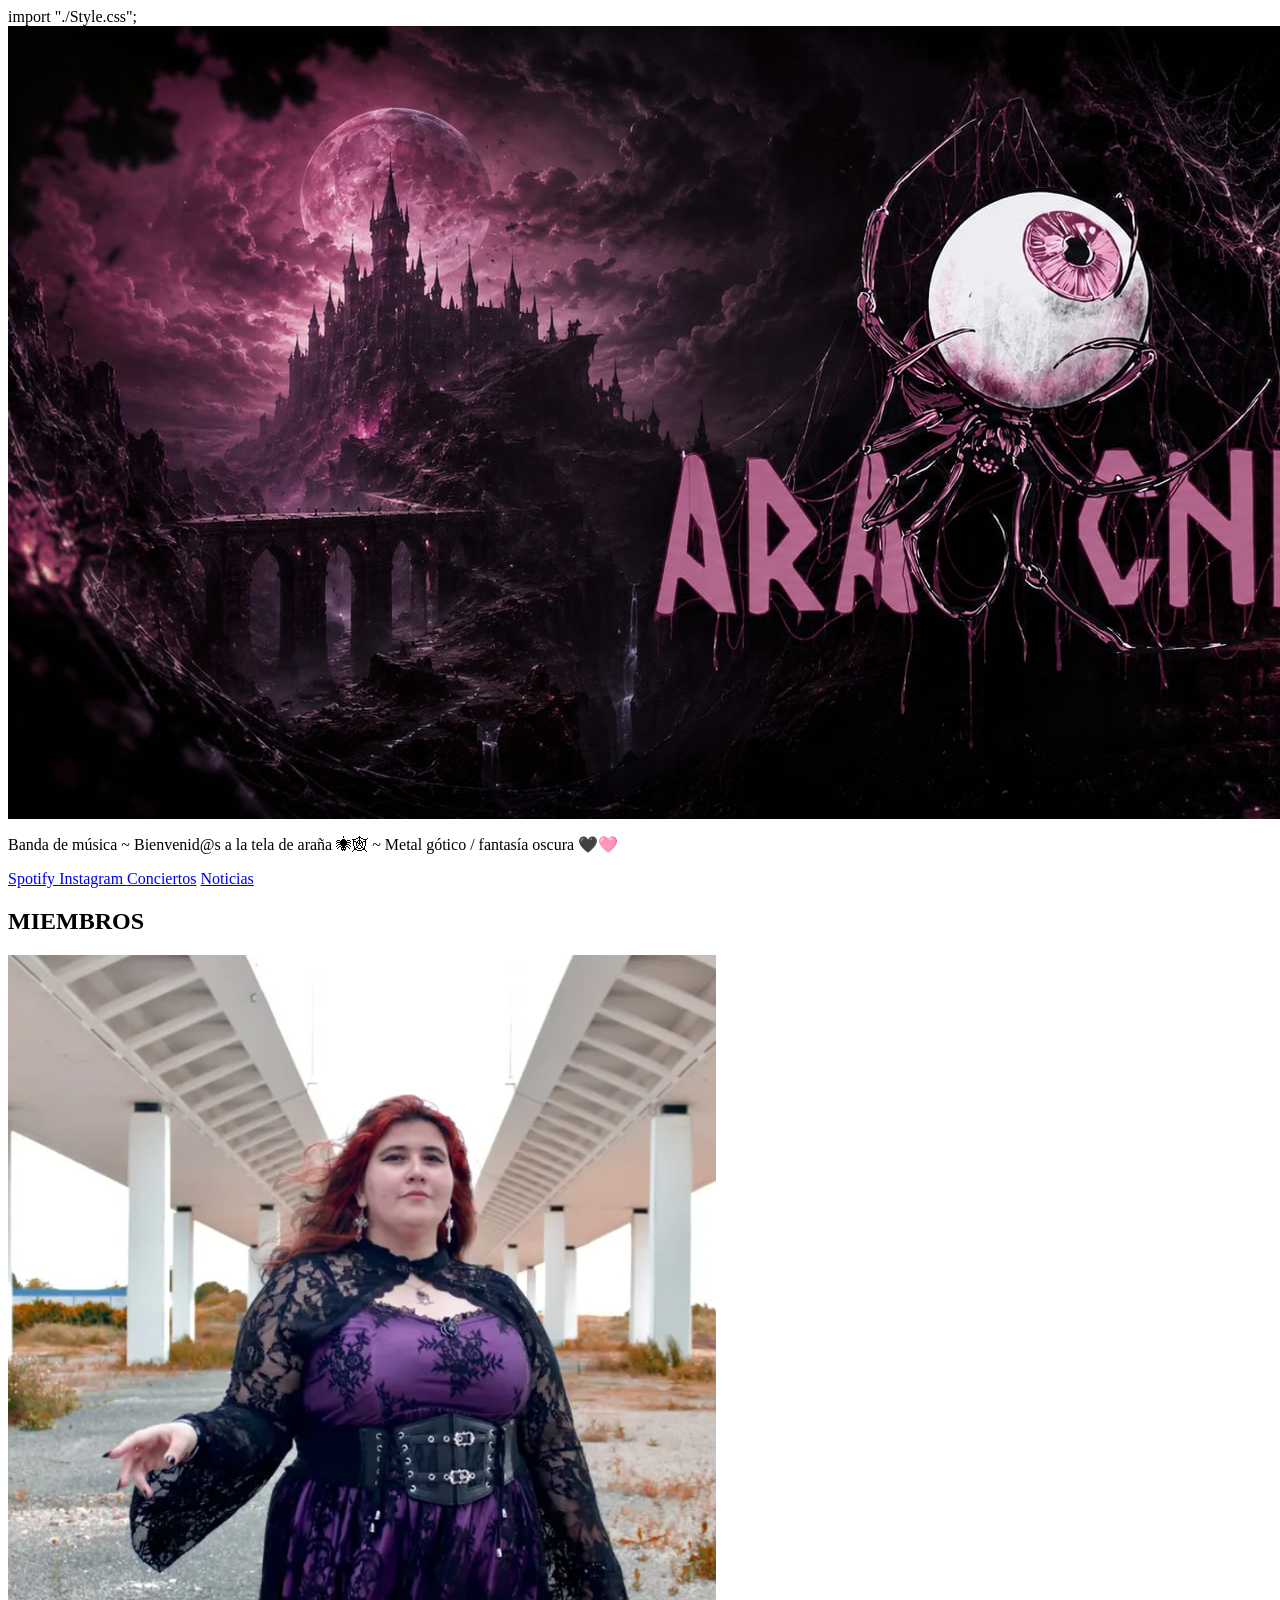
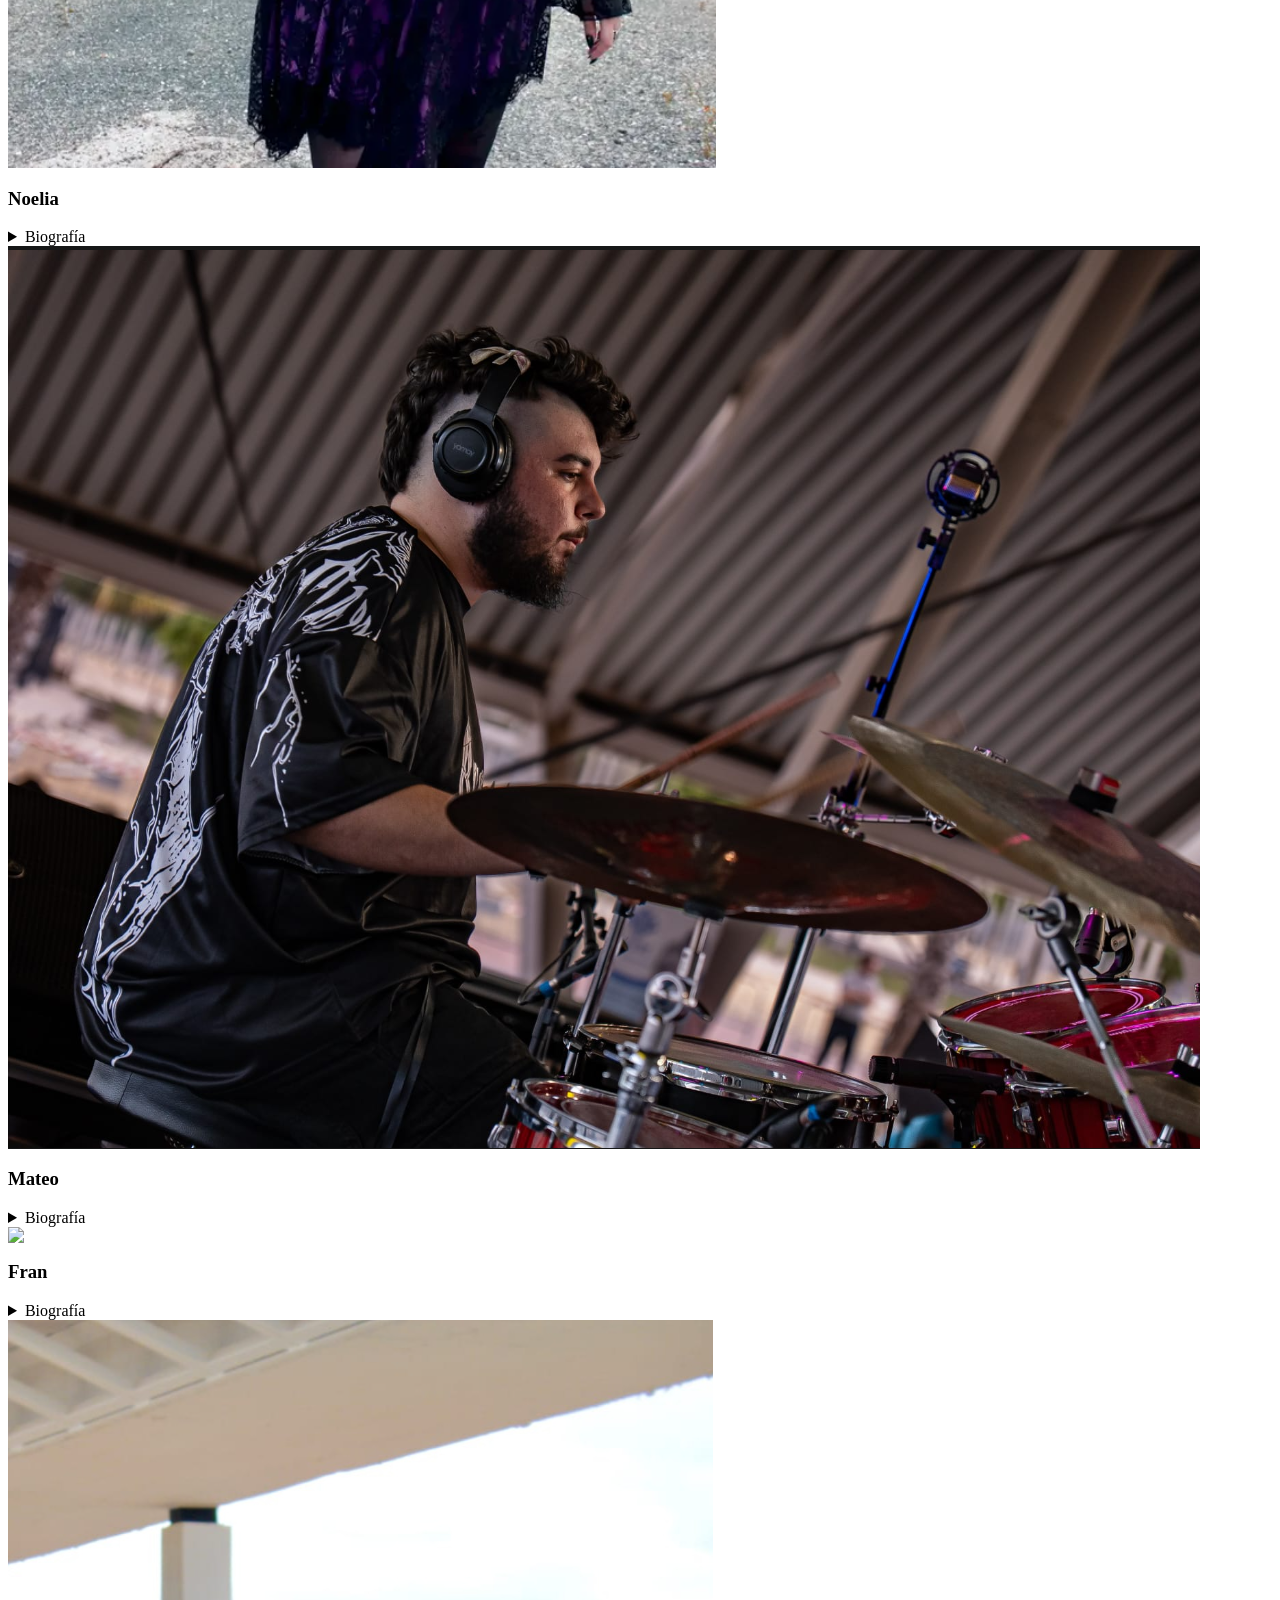
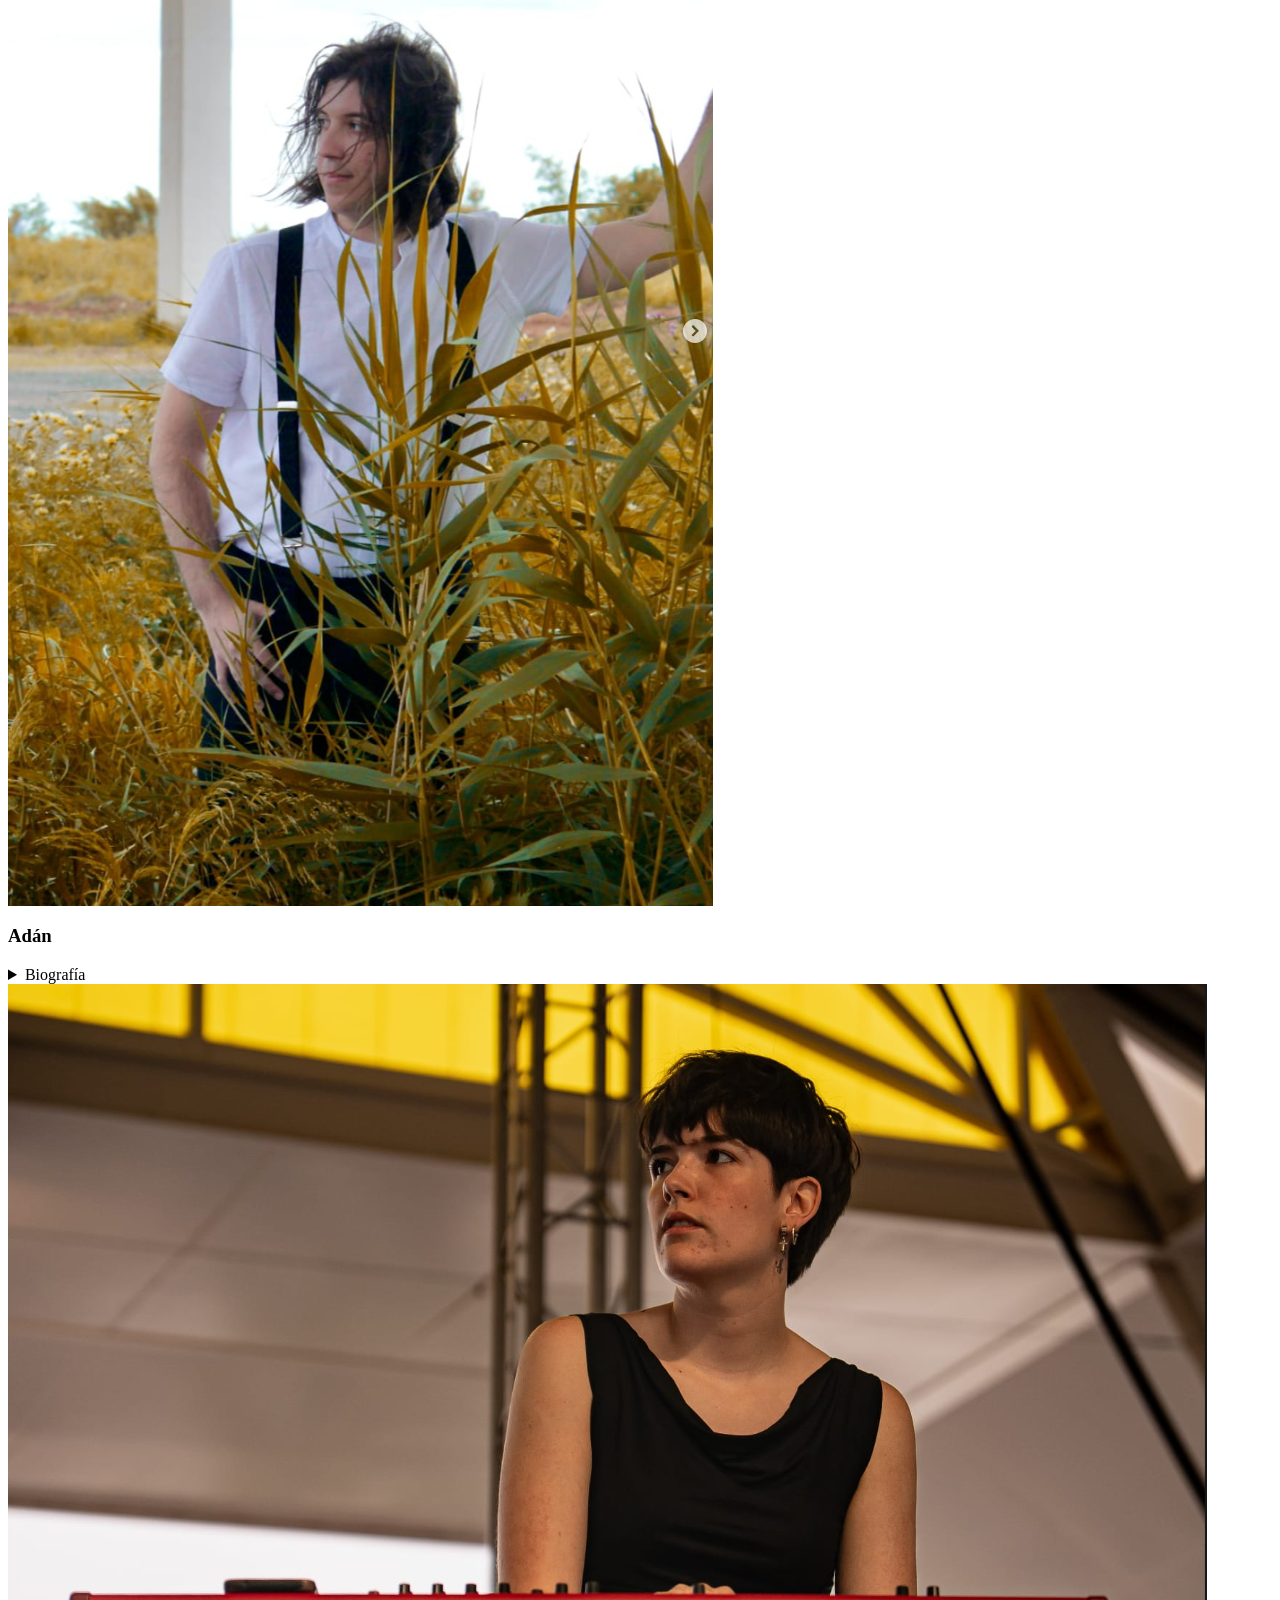
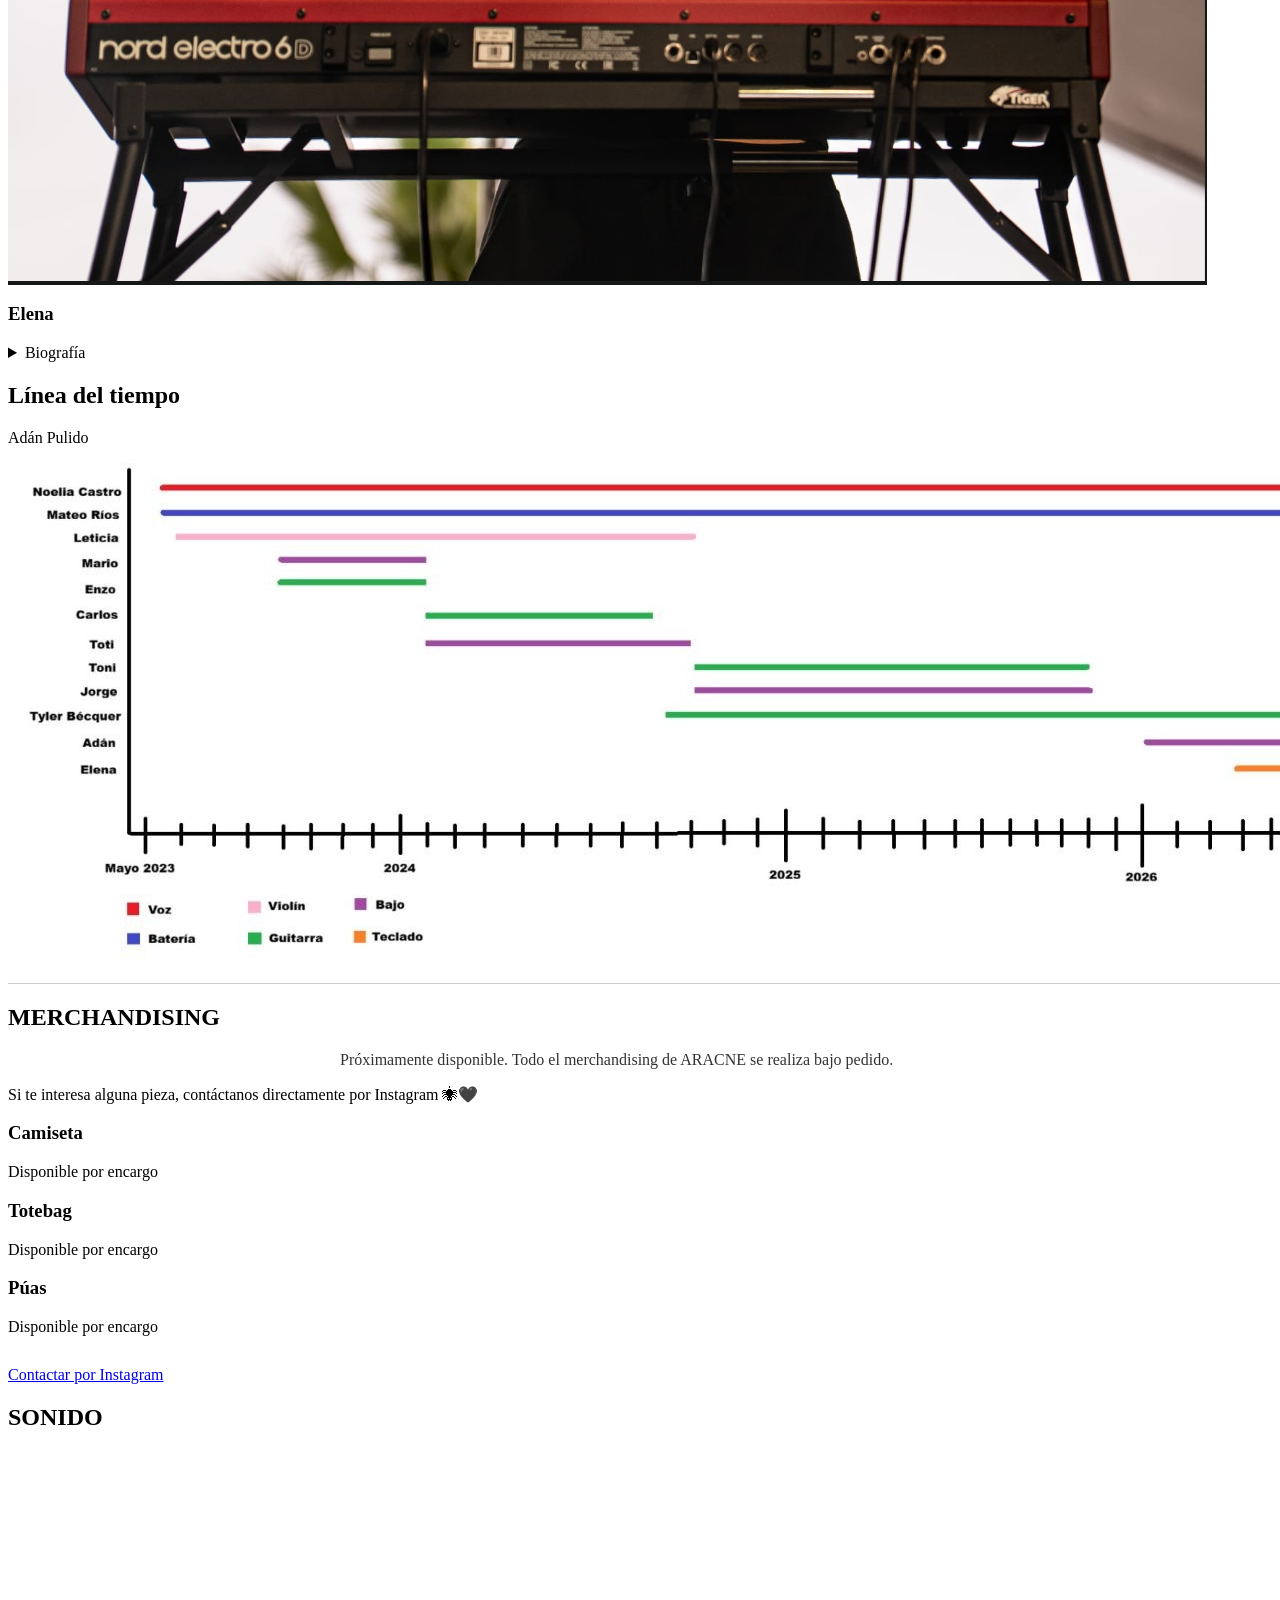
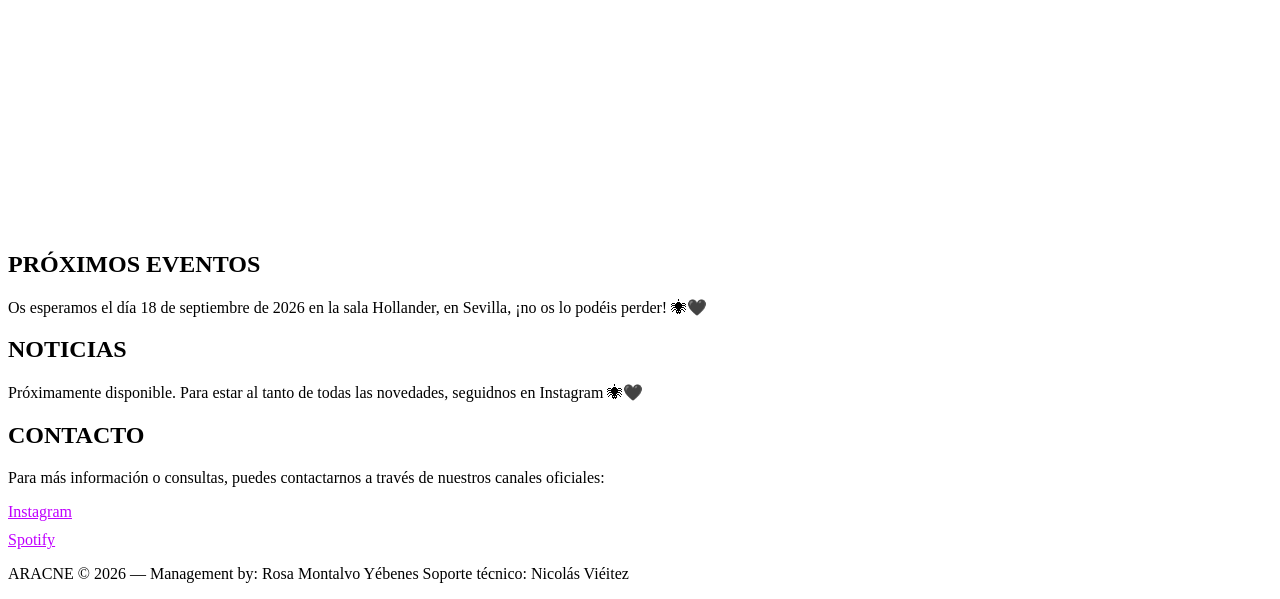
==== commit 19ee8bda: "Importación del archivo css" ====
--- a/index.html
+++ b/index.html
@@ -1,4 +1,4 @@
-import "./style.css";
+import "./Style.css";
 
 <!DOCTYPE html>
 <html lang="es">
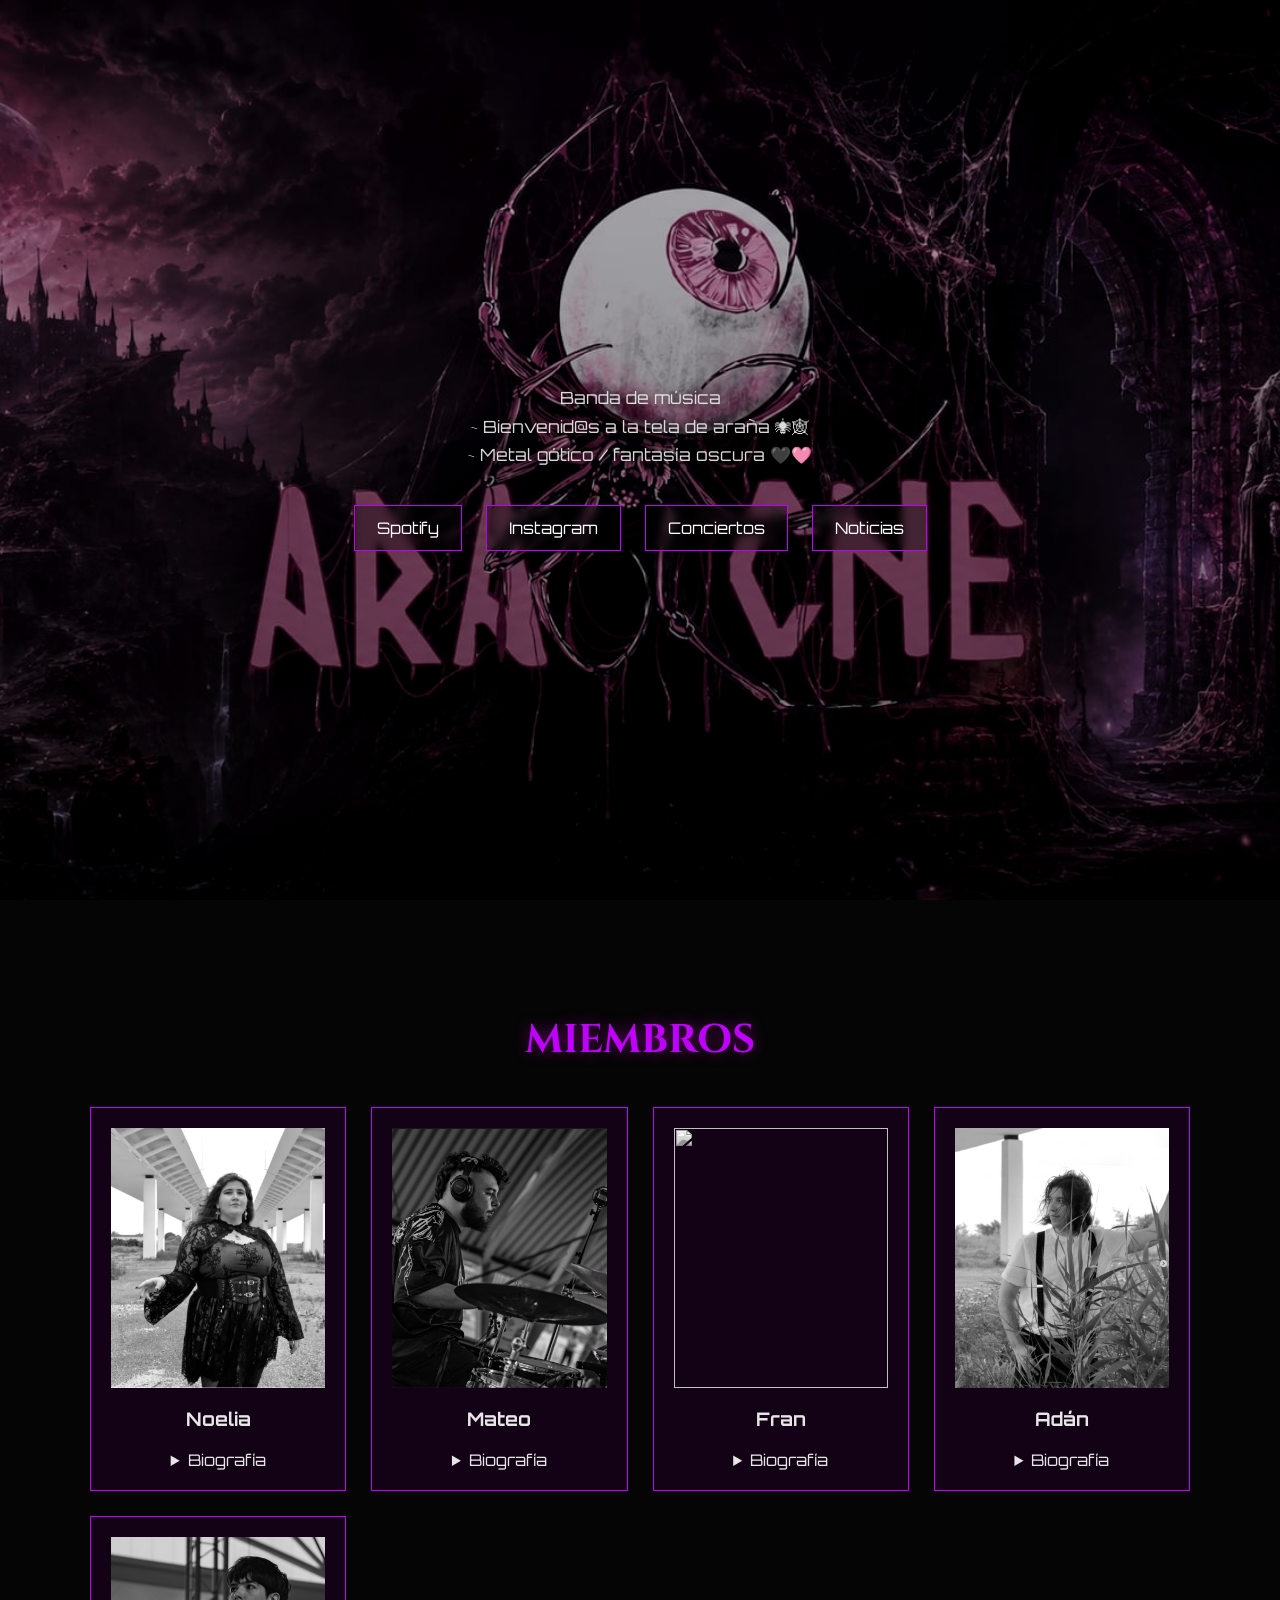
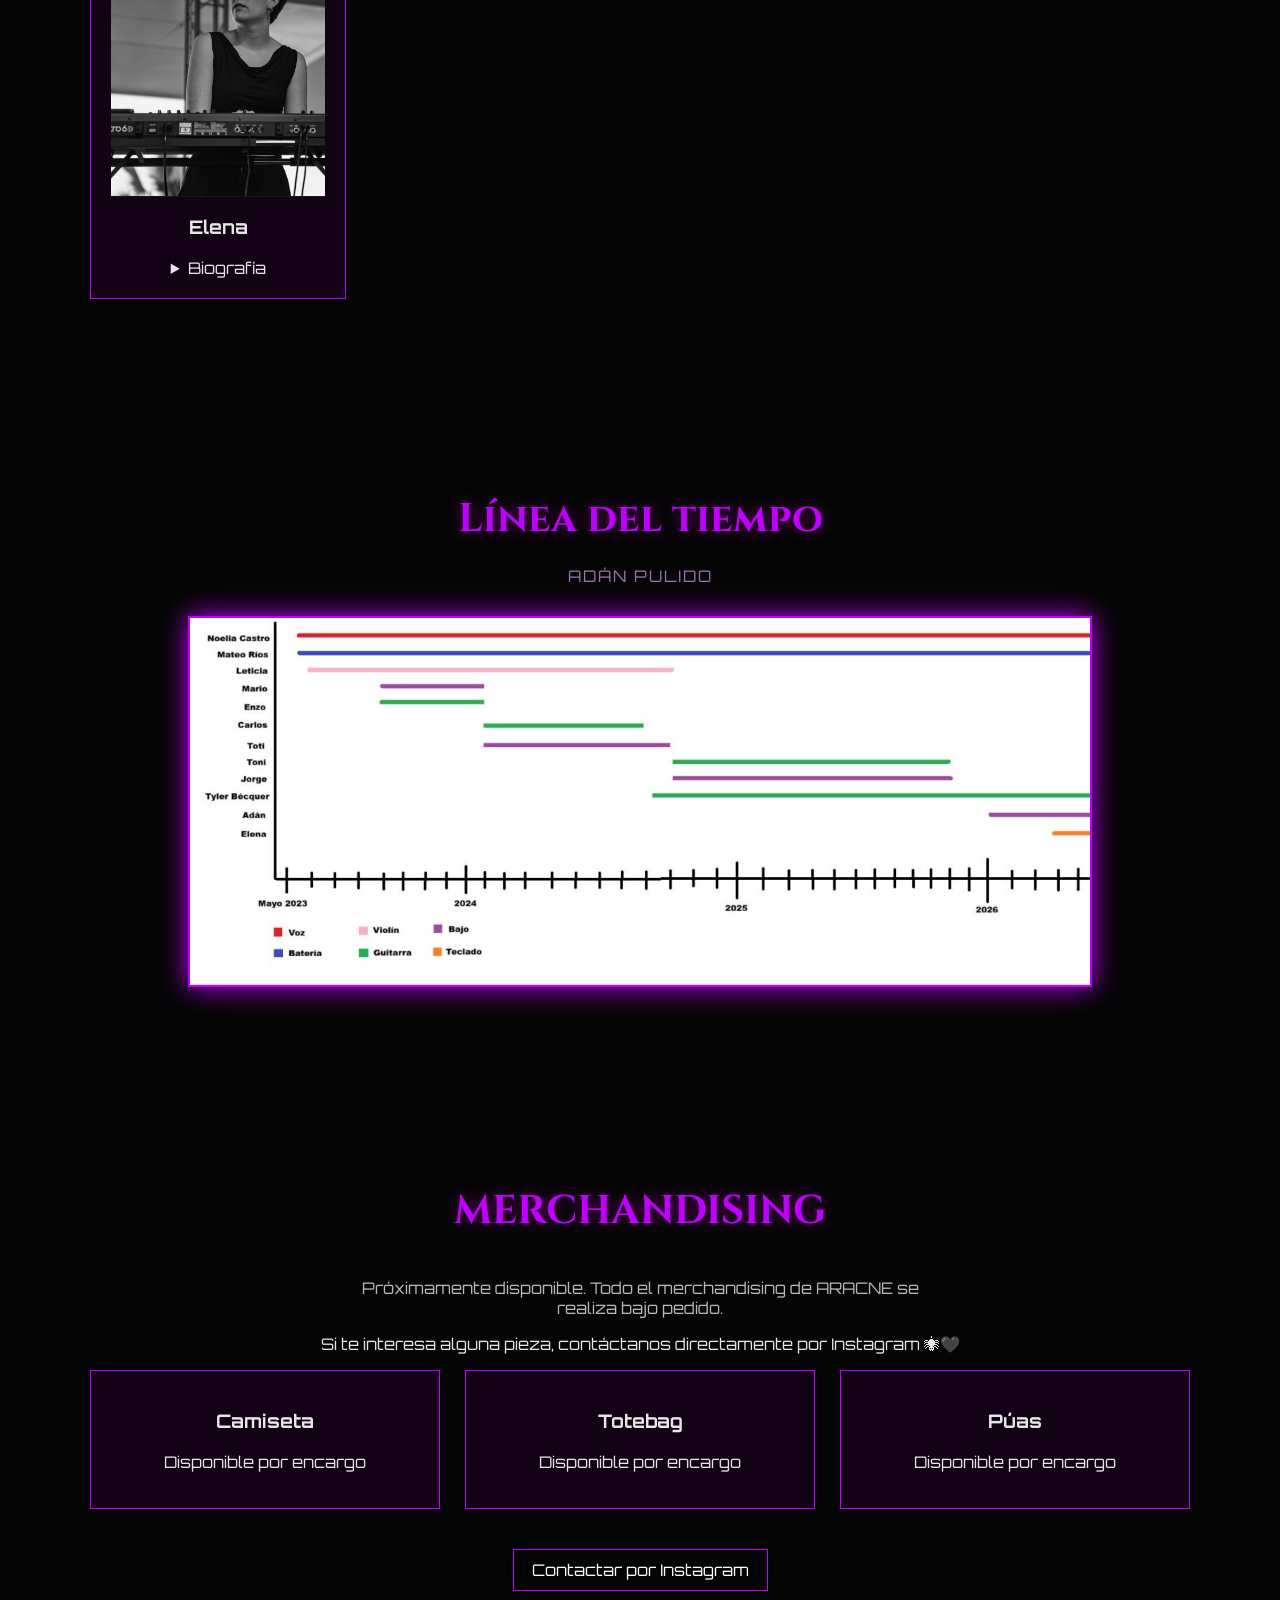
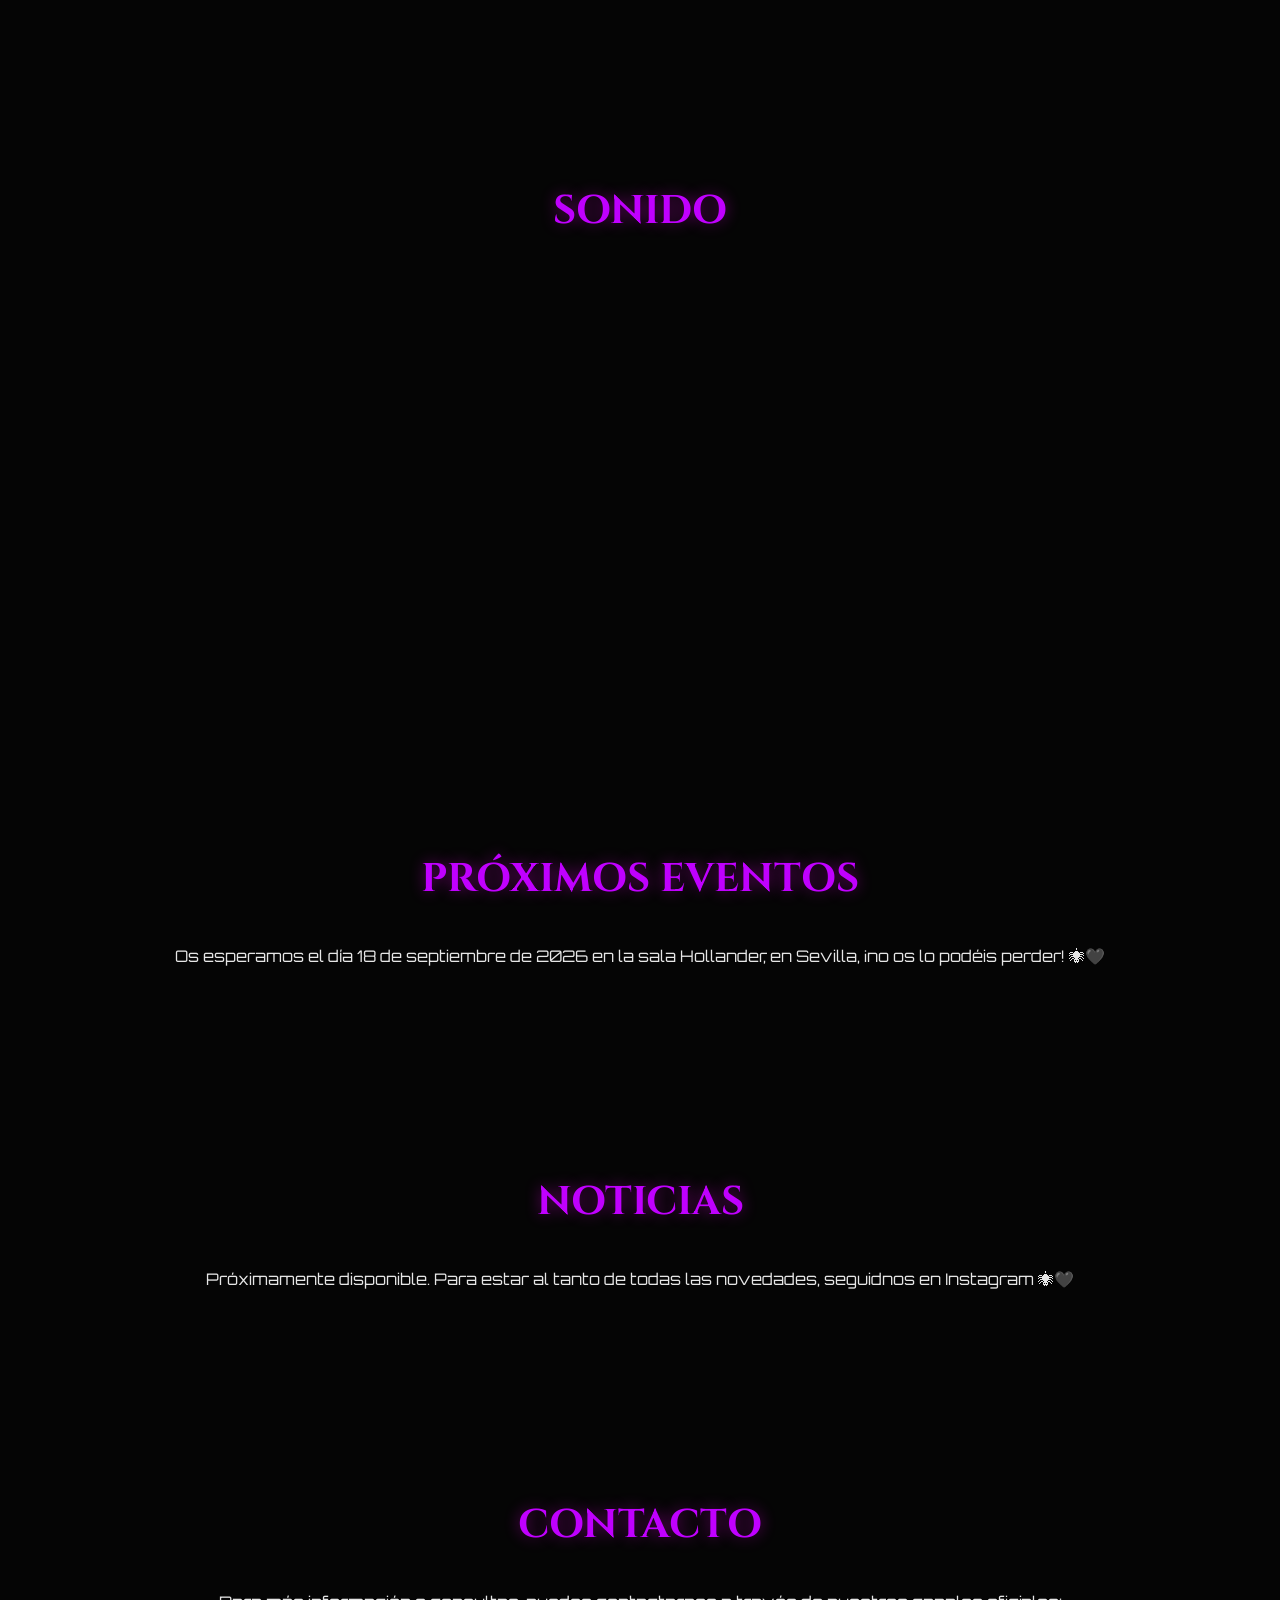
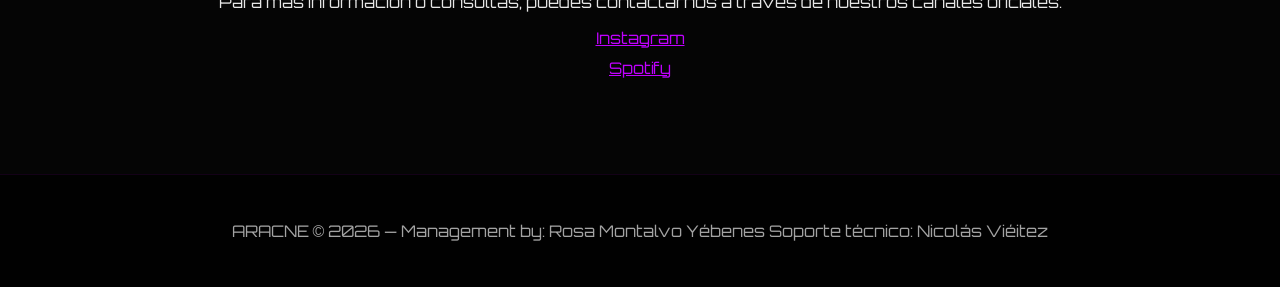
==== commit 23a16d94: "Importación del archivo css v2" ====
--- a/index.html
+++ b/index.html
@@ -1,5 +1,3 @@
-import "./Style.css";
-
 <!DOCTYPE html>
 <html lang="es">
 
@@ -14,6 +12,8 @@
 
     <link href="https://fonts.googleapis.com/css2?family=Cinzel:wght@400;700&family=Orbitron:wght@400;600&display=swap" rel="stylesheet">
 
+    <!--IMPORTACIÓN ARCHIVO STYLE-->
+    <link rel="stylesheet" href="Style.css">
 
 </head>
 
--- a/Style.css
+++ b/Style.css
@@ -0,0 +1,384 @@
+        body {
+            margin: 0;
+            background: #050505;
+            color: #e6e6e6;
+            font-family: 'Orbitron', sans-serif;
+            overflow-x: hidden;
+        }
+
+        /* ===== HERO ===== */
+
+        header {
+            height: 100vh;
+
+            display: flex;
+            flex-direction: column;
+            justify-content: center;
+            align-items: center;
+
+            text-align: center;
+
+            position: relative;
+            overflow: hidden;
+
+            background:
+                radial-gradient(circle at top, #1a001f, #000 70%);
+        }
+
+        /* OSCURECIDO SUAVE */
+
+        header::after {
+
+            content: "";
+
+            position: absolute;
+            inset: 0;
+
+            background:
+                linear-gradient(
+                    to bottom,
+                    rgba(0,0,0,0.10),
+                    rgba(0,0,0,0.40)
+                );
+
+            z-index: 1;
+        }
+
+        /* ===== FONDO ===== */
+
+        .hero-bg {
+            position: absolute;
+            inset: 0;
+            z-index: 0;
+        }
+
+        .hero-bg img {
+
+            width: 100%;
+            height: 100%;
+
+            object-fit: cover;
+            object-position: center center;
+
+            opacity: 0.88;
+
+            filter:
+                brightness(0.9)
+                contrast(1.05)
+                saturate(1.05);
+
+            transition: 0.4s;
+        }
+
+        /* ===== HERO TEXT ===== */
+
+        .hero-text {
+
+            z-index: 2;
+            position: relative;
+
+            max-width: 700px;
+
+            padding: 20px;
+        }
+
+        .hero-text p {
+
+            opacity: 0.95;
+
+            white-space: pre-line;
+
+            line-height: 1.7;
+
+            font-size: 1.05rem;
+
+            text-shadow:
+                0 0 12px rgba(0,0,0,0.9);
+        }
+
+        /* ===== BOTONES ===== */
+
+        .btns {
+            margin-top: 25px;
+            z-index: 2;
+        }
+
+        .btns a {
+
+            margin: 10px;
+
+            padding: 12px 22px;
+
+            border: 1px solid #c000ff;
+
+            color: #fff;
+
+            text-decoration: none;
+
+            transition: 0.3s;
+
+            display: inline-block;
+
+            background: rgba(0,0,0,0.35);
+
+            backdrop-filter: blur(4px);
+        }
+
+        .btns a:hover {
+
+            background: #c000ff;
+
+            box-shadow:
+                0 0 15px #ff00ff;
+
+            transform: scale(1.05);
+        }
+
+        /* ===== SECCIONES ===== */
+
+        .section {
+            padding: 80px 20px;
+            text-align: center;
+        }
+
+        .section h2 {
+
+            font-family: 'Cinzel', serif;
+
+            font-size: 2.5rem;
+
+            color: #c000ff;
+
+            margin-bottom: 40px;
+
+            text-shadow:
+                0 0 15px rgba(255,0,255,0.4);
+        }
+
+        /* ===== GRID ===== */
+
+        .members {
+
+            display: grid;
+
+            grid-template-columns:
+                repeat(auto-fit, minmax(220px, 1fr));
+
+            gap: 25px;
+
+            max-width: 1100px;
+
+            margin: auto;
+        }
+
+        /* ===== CARDS ===== */
+
+        .card {
+
+            background:
+                rgba(26, 0, 31, 0.7);
+
+            padding: 20px;
+
+            border: 1px solid #c000ff;
+
+            transition: 0.4s;
+
+            backdrop-filter: blur(6px);
+        }
+
+        .card:hover {
+
+            transform: translateY(-10px);
+
+            box-shadow:
+                0 0 20px #c000ff;
+        }
+
+        /* ===== IMÁGENES ===== */
+
+        .card img,
+        .card picture img {
+
+            width: 100%;
+            height: 260px;
+
+            object-fit: cover;
+            object-position: center;
+
+            display: block;
+
+            filter: grayscale(100%);
+
+            transition: 0.4s;
+        }
+
+        .card:hover img {
+            filter: grayscale(0%);
+        }
+
+        /* ===== BOTÓN ===== */
+
+        .buy-btn {
+
+            display: inline-block;
+
+            margin-top: 10px;
+
+            padding: 10px 18px;
+
+            border: 1px solid #c000ff;
+
+            color: #fff;
+
+            text-decoration: none;
+
+            transition: 0.3s;
+        }
+
+        .buy-btn:hover {
+
+            background: #c000ff;
+
+            box-shadow:
+                0 0 10px #ff00ff;
+        }
+
+        /* ===== TIMELINE ===== */
+
+        .timeline img {
+
+            width: 90%;
+            max-width: 900px;
+
+            border: 2px solid #c000ff;
+
+            box-shadow:
+                0 0 25px #c000ff;
+        }
+
+        /* ===== SPOTIFY ===== */
+
+        .spotify {
+
+            display: flex;
+            justify-content: center;
+        }
+
+        /* ===== FOOTER ===== */
+
+        footer {
+
+            padding: 30px;
+
+            text-align: center;
+
+            background: #000;
+
+            border-top: 1px solid #1a001f;
+
+            opacity: 0.7;
+        }
+
+        /* ===== TABLET ===== */
+
+        @media (max-width: 1024px) {
+
+            header {
+                height: 78vh;
+            }
+
+            .hero-bg img {
+
+                object-fit: contain;
+
+                background: #000;
+
+                object-position: center center;
+
+                opacity: 0.95;
+            }
+
+            .hero-text {
+                padding: 25px;
+            }
+        }
+
+        /* ===== MÓVIL ===== */
+
+        @media (max-width: 768px) {
+
+            header {
+
+                height: auto;
+                min-height: 75vh;
+
+                padding: 40px 0;
+            }
+
+            .hero-bg img {
+
+                width: 100%;
+                height: 100%;
+
+                object-fit: contain;
+
+                object-position: center top;
+
+                background: #000;
+
+                opacity: 0.95;
+            }
+
+            .hero-text {
+
+                width: 90%;
+
+                margin-top: 180px;
+
+                padding: 20px;
+            }
+
+            .hero-text p {
+
+                font-size: 0.95rem;
+
+                line-height: 1.6;
+            }
+
+            .btns a {
+
+                padding: 10px 16px;
+
+                font-size: 0.9rem;
+            }
+
+            .section h2 {
+                font-size: 2rem;
+            }
+
+            .card img,
+            .card picture img {
+
+                height: 220px;
+
+                object-position: center top;
+            }
+        }
+    /* ===== SUBTÍTULO TIMELINE ===== */
+
+.timeline-subtitle {
+
+    margin-top: -20px;
+    margin-bottom: 30px;
+
+    font-size: 1rem;
+
+    opacity: 0.7;
+
+    letter-spacing: 2px;
+
+    text-transform: uppercase;
+
+    color: #d9a3ff;
+}
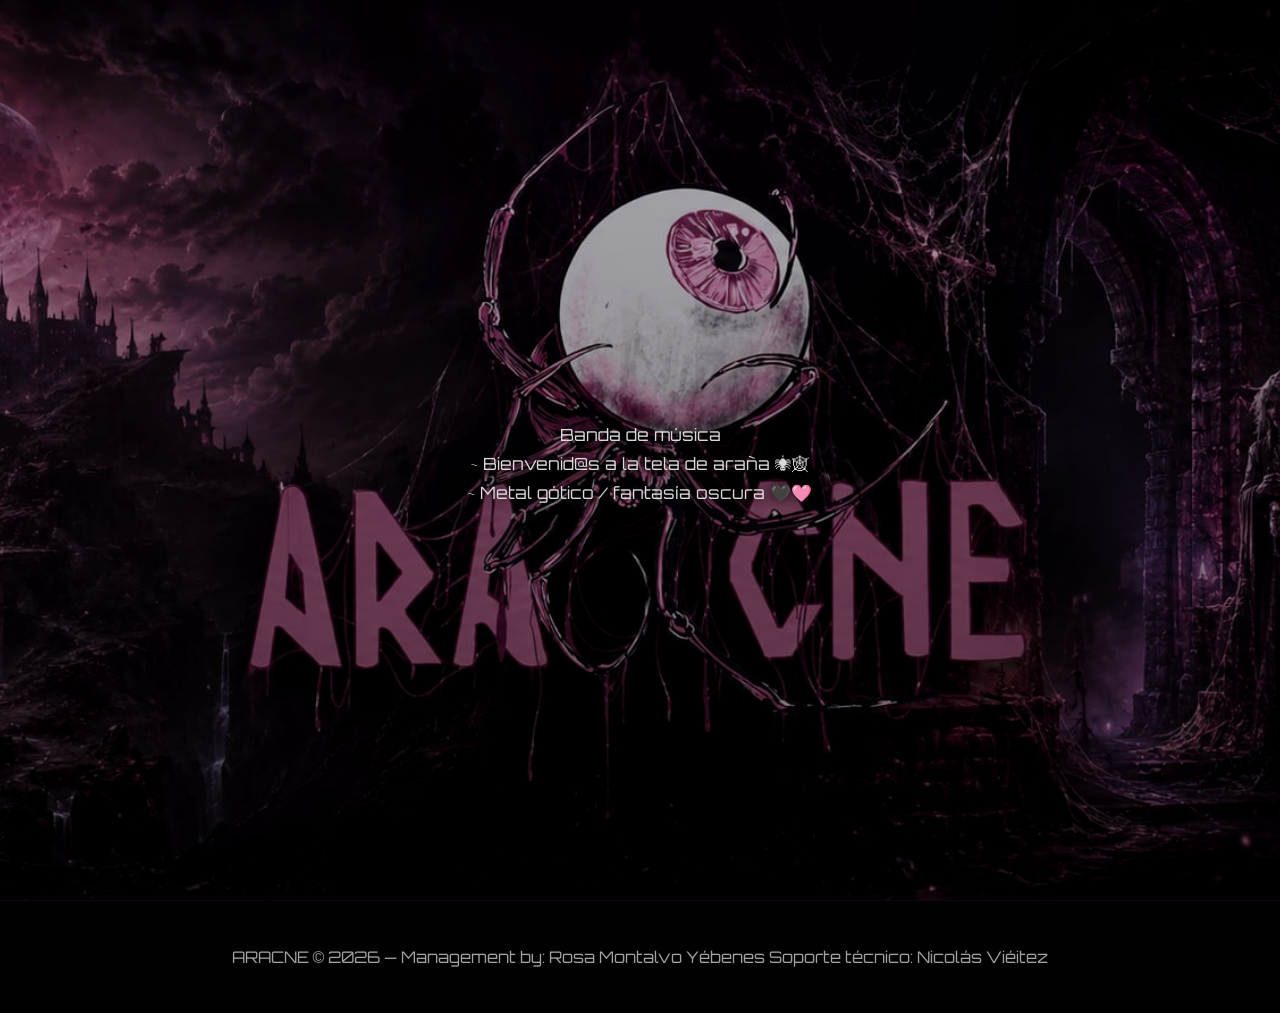
==== commit 4db3fc2f: "Creación de archivos independientes por secciones" ====
--- a/index.html
+++ b/index.html
@@ -43,307 +43,24 @@
 
         <div class="hero-text">
 
+<NAVBAR>
+            <link rel="miembros" href="Miembros.html">
+            <link rel="merchandising" href="Merch.html">
+            <link rel="contacto" href="Contact-us.html">
+            <link rel="timeline" href="Timeline.html">
+            <link rel="sonido" href="Spotify.html">
+            <link rel="noticias" href="Events.html">
+
+</NAVBAR>
+
             <p>
 Banda de música
 ~ Bienvenid@s a la tela de araña 🕷🕸
 ~ Metal gótico / fantasía oscura 🖤🩷
             </p>
-
-            <div class="btns">
-
-                <a
-                    href="https://open.spotify.com/intl-es/artist/0wcTKtWvCYQv81bFrrhhn6"
-                    target="_blank">
-
-                    Spotify
-
-                </a>
-
-                <a
-                    href="https://www.instagram.com/aracnebandoficial/"
-                    target="_blank">
-
-                    Instagram
-
-                </a>
-                <!-- NUEVOS BOTONES -->
-            <a href="#eventos">Conciertos</a>
-            <a href="#noticias">Noticias</a>
-            </div>
-
-        </div>
-
     </header>
 
-    <!-- MIEMBROS -->
-    <section class="section">
-
-        <h2>MIEMBROS</h2>
-
-        <div class="members">
-
-            <div class="card">
-
-                <img src="images/Noelia.png">
-
-                <h3>Noelia</h3>
-
-                <details>
-
-                    <summary>Biografía</summary>
-
-                    <p>
-                        Noelia es la voz que da vida a la banda. Con su timbre oscuro y potente, aporta la esencia g&oacute;tica que define el sonido de la banda. Su presencia esc&eacute;nica y su pasi&oacute;n por la m&uacute;sica la hacen &uacute;nica.
-                    </p>
-
-                </details>
-
-            </div>
-
-            <div class="card">
-
-                <img src="images/Mateo.png">
-
-                <h3>Mateo</h3>
-
-                <details>
-
-                    <summary>Biografía</summary>
-
-                    <p>
-                        Mateo es el bater&iacute;a. Su estilo &uacute;nico y su habilidad para crear ritmos intensos y envolventes son fundamentales para el sonido caracter&iacute;stico de la banda.
-                    </p>
-
-                </details>
-
-            </div>
-
-            <div class="card">
-
-                <img src="images/Fran.png">
-                <h3>Fran</h3>
-
-                <details>
-
-                    <summary>Biografía</summary>
-
-                    <p>
-                        Fran es el guitarrista y nueva incorporación. Viene fuerte incorporando un gran talento que ayudará a la banda a evolucionar. Su estilo y su pasión por aprender hace que su contribución sea esencial en el sonido de la banda.
-                    </p>
-
-                </details>
-
-            </div>
-
-            <div class="card">
-
-                <picture>
-
-                    <source
-                        srcset="images/Adán-mobile.png"
-                        media="(max-width: 768px)">
-
-                    <img
-                        src="images/Adán.png"
-                        alt="Adán">
-
-                </picture>
-
-                <h3>Adán</h3>
-
-                <details>
-
-                    <summary>Biografía</summary>
-
-                    <p>
-                        Adán es el bajista. Su presencia en el escenario y su habilidad para crear bases r&iacute;tmicas s&oacute;lidas son fundamentales para el sonido de la banda.
-                    </p>
-
-                </details>
-
-            </div>
-
-            <div class="card">
-
-                <img src="images/Elena.png">
-
-                <h3>Elena</h3>
-
-                <details>
-
-                    <summary>Biografía</summary>
-
-                    <p>
-                        Elena es la pianista. Su habilidad para crear melod&iacute;as emotivas y su capacidad para complementar el sonido de la banda con arreglos delicados hacen que su contribuci&oacute;n sea esencial en el sonido de la banda.
-                    </p>
-
-                </details>
-
-            </div>
-
-        </div>
-
-    </section>
-
-    <!-- TIMELINE -->
-    <section class="section timeline">
-
-    <h2>Línea del tiempo</h2>
-
-    <p class="timeline-subtitle">
-        Adán Pulido
-    </p>
-
-    <img src="images/photo_2026-04-25_02-42-32.jpg">
-
-</section>
-
-    <!-- MERCH -->
-    <section class="section">
-
-        <h2>MERCHANDISING</h2>
-
-        <p style="max-width:600px; margin:auto; opacity:0.8;">
-            Próximamente disponible.
-            Todo el merchandising de ARACNE se realiza bajo pedido.
-        </p>
-
-        <p>
-            Si te interesa alguna pieza,
-            contáctanos directamente por Instagram 🕷🖤
-        </p>
-
-        <div class="members">
-
-            <div class="card">
-
-                <h3>Camiseta</h3>
-
-                <p>Disponible por encargo</p>
-
-            </div>
-
-            <div class="card">
-
-                <h3>Totebag</h3>
-
-                <p>Disponible por encargo</p>
-
-            </div>
-
-            <div class="card">
-
-                <h3>Púas</h3>
-
-                <p>Disponible por encargo</p>
-
-            </div>
-
-        </div>
-
-        <div style="margin-top:30px;">
-
-            <a
-                href="https://www.instagram.com/aracnebandoficial/"
-                target="_blank"
-                class="buy-btn">
-
-                Contactar por Instagram
-
-            </a>
-
-        </div>
-
-    </section>
-
-    <!-- SPOTIFY -->
-    <section class="section">
-
-        <h2>SONIDO</h2>
-
-        <div class="spotify">
-
-            <iframe
-                style="border-radius:12px"
-                src="https://open.spotify.com/embed/artist/0wcTKtWvCYQv81bFrrhhn6"
-                width="320"
-                height="380"
-                frameborder="0"
-                allow="autoplay; clipboard-write; encrypted-media; fullscreen; picture-in-picture">
-
-            </iframe>
-
-        </div>
-
-    </section>
-
-    <!-- EVENTOS -->
-    <section class="section" id="eventos">
-
-        <h2>PRÓXIMOS EVENTOS</h2>
-
-        <p>
-            Os esperamos el día 18 de septiembre de 2026 en la sala Hollander, en Sevilla, ¡no os lo podéis perder! 🕷🖤
-        </p>
-
-    </section>
-
-    <!-- NOTICIAS -->
-    <section class="section" id="noticias">
-
-        <h2>NOTICIAS</h2>
-
-        <p>
-            Próximamente disponible.
-            Para estar al tanto de todas las novedades,
-            seguidnos en Instagram 🕷🖤
-        </p>
-
-    </section>
-
-    <!-- CONTACTO -->
-    <section class="section">
-
-        <h2>CONTACTO</h2>
-
-        <p>
-            Para más información o consultas,
-            puedes contactarnos a través de nuestros canales oficiales:
-        </p>
-
-        <ul style="list-style:none; padding:0;">
-
-            <li style="margin:10px 0;">
-
-                <a
-                    href="https://www.instagram.com/aracnebandoficial/"
-                    target="_blank"
-                    style="color:#c000ff;">
-
-                    Instagram
-
-                </a>
-
-            </li>
-
-            <li style="margin:10px 0;">
-
-                <a
-                    href="https://open.spotify.com/intl-es/artist/0wcTKtWvCYQv81bFrrhhn6"
-                    target="_blank"
-                    style="color:#c000ff;">
-
-                    Spotify
-
-                </a>
-
-            </li>
-
-        </ul>
-
-    </section>
-
-    <!-- FOOTER -->
+ <!-- FOOTER -->
     <footer>
 
         <p>
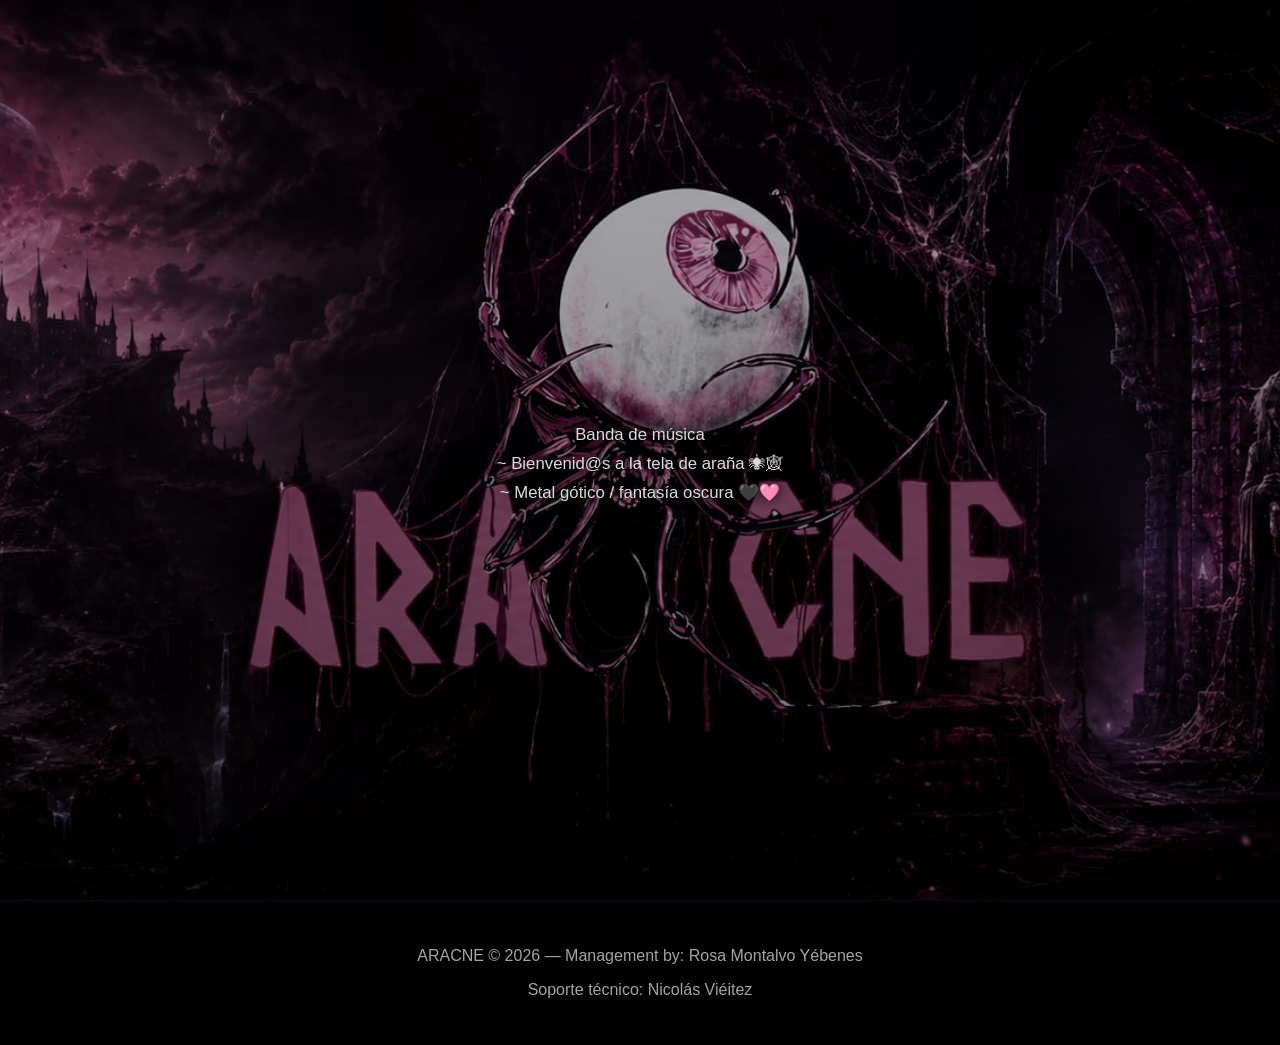
==== commit d684fd67: "Creacion de archivos independientes por secciones + correcciones" ====
--- a/index.html
+++ b/index.html
@@ -6,17 +6,21 @@
     <meta name="viewport" content="width=device-width, initial-scale=1.0">
     <title>ARACNE</title>
 
-    <!-- FUENTES -->
-    <link rel="preconnect" href="https://fonts.googleapis.com">
-    <link rel="preconnect" href="https://fonts.gstatic.com" crossorigin>
-
-    <link href="https://fonts.googleapis.com/css2?family=Cinzel:wght@400;700&family=Orbitron:wght@400;600&display=swap" rel="stylesheet">
 
     <!--IMPORTACIÓN ARCHIVO STYLE-->
     <link rel="stylesheet" href="Style.css">
 
 </head>
 
+<NAVBAR>
+            <link rel="miembros" href="Miembros.html">
+            <link rel="merchandising" href="Merch.html">
+            <link rel="contacto" href="Contact-us.html">
+            <link rel="timeline" href="Timeline.html">
+            <link rel="sonido" href="Spotify.html">
+            <link rel="noticias" href="Events.html">
+
+</NAVBAR>
 <body>
 
     <!-- HERO -->
@@ -43,15 +47,6 @@
 
         <div class="hero-text">
 
-<NAVBAR>
-            <link rel="miembros" href="Miembros.html">
-            <link rel="merchandising" href="Merch.html">
-            <link rel="contacto" href="Contact-us.html">
-            <link rel="timeline" href="Timeline.html">
-            <link rel="sonido" href="Spotify.html">
-            <link rel="noticias" href="Events.html">
-
-</NAVBAR>
 
             <p>
 Banda de música
@@ -66,7 +61,9 @@
         <p>
             ARACNE © 2026 — Management by:
             Rosa Montalvo Yébenes
+            <p>
             Soporte técnico: Nicolás Viéitez
+            </p>
         </p>
 
     </footer>
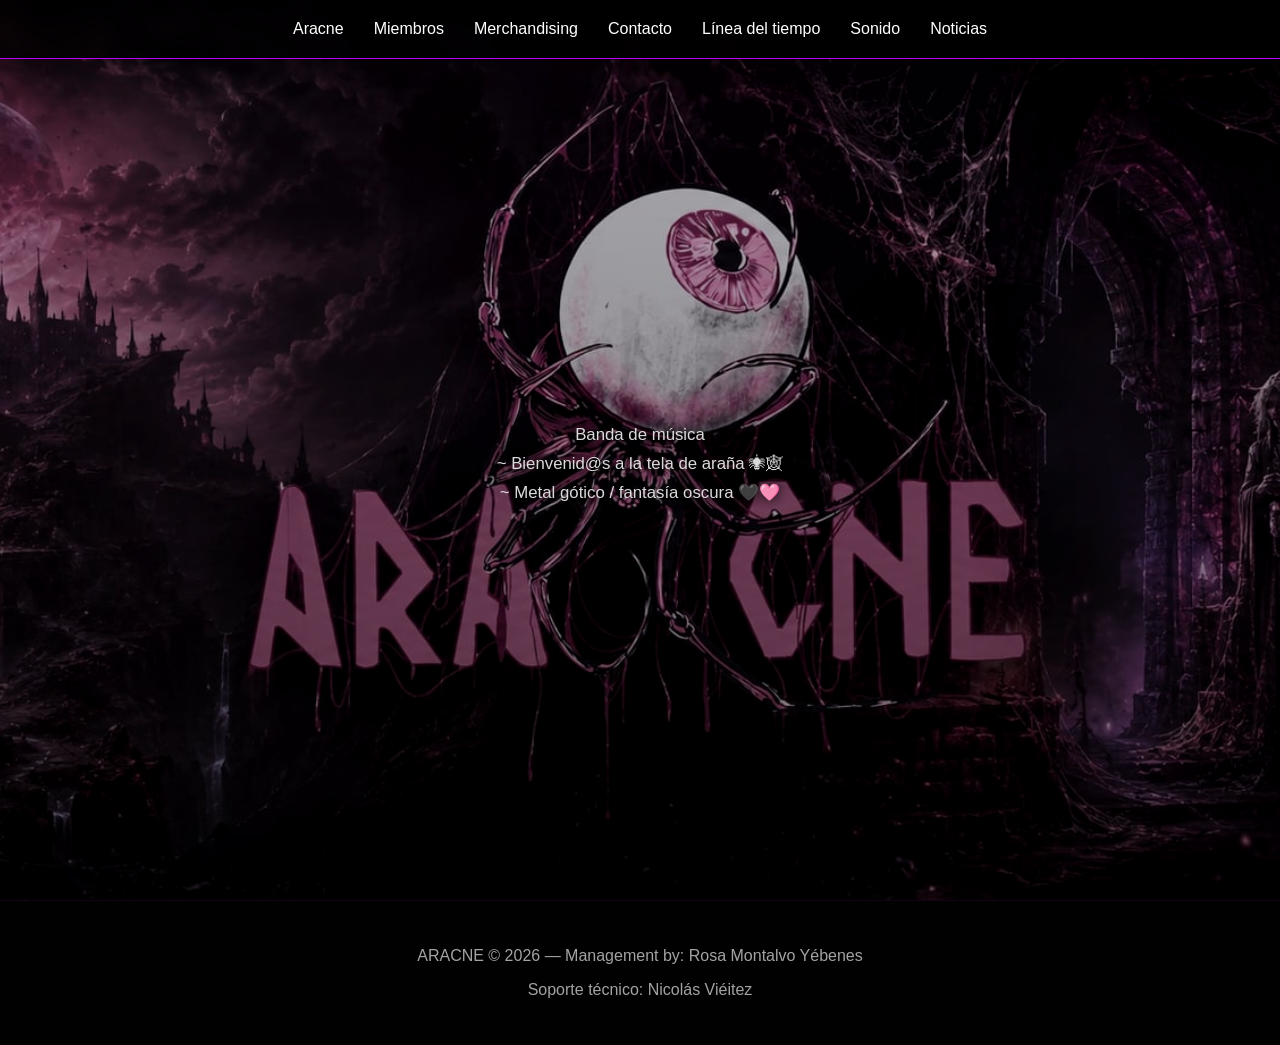
==== commit 237e8ba9: "Creacion de archivos independientes por secciones + correcciones v3" ====
--- a/index.html
+++ b/index.html
@@ -4,26 +4,39 @@
 <head>
     <meta charset="UTF-8">
     <meta name="viewport" content="width=device-width, initial-scale=1.0">
+
     <title>ARACNE</title>
 
-
-    <!--IMPORTACIÓN ARCHIVO STYLE-->
+    <!-- IMPORTACIÓN ARCHIVO STYLE -->
     <link rel="stylesheet" href="Style.css">
-
 </head>
 
-<NAVBAR>
-            <link rel="miembros" href="Miembros.html">
-            <link rel="merchandising" href="Merch.html">
-            <link rel="contacto" href="Contact-us.html">
-            <link rel="timeline" href="Timeline.html">
-            <link rel="sonido" href="Spotify.html">
-            <link rel="noticias" href="Events.html">
 
-</NAVBAR>
 <body>
 
-    <!-- HERO -->
+    <!-- ===== NAVBAR ===== -->
+
+    <nav>
+
+        <a href="index.html">Aracne</a>
+
+        <a href="Miembros.html">Miembros</a>
+
+        <a href="Merch.html">Merchandising</a>
+
+        <a href="Contact-us.html">Contacto</a>
+
+        <a href="Timeline.html">Línea del tiempo</a>
+
+        <a href="Spotify.html">Sonido</a>
+
+        <a href="Events.html">Noticias</a>
+
+    </nav>
+
+
+    <!-- ===== HERO ===== -->
+
     <header>
 
         <picture class="hero-bg">
@@ -45,28 +58,35 @@
 
         </picture>
 
+
         <div class="hero-text">
 
+            <p>
+                Banda de música
+                ~ Bienvenid@s a la tela de araña 🕷🕸
+                ~ Metal gótico / fantasía oscura 🖤🩷
+            </p>
 
-            <p>
-Banda de música
-~ Bienvenid@s a la tela de araña 🕷🕸
-~ Metal gótico / fantasía oscura 🖤🩷
-            </p>
+        </div>
+
     </header>
 
- <!-- FOOTER -->
+
+    <!-- ===== FOOTER ===== -->
+
     <footer>
 
         <p>
             ARACNE © 2026 — Management by:
             Rosa Montalvo Yébenes
-            <p>
+        </p>
+
+        <p>
             Soporte técnico: Nicolás Viéitez
-            </p>
         </p>
 
     </footer>
 
+
 </body>
 </html>
--- a/Style.css
+++ b/Style.css
@@ -381,4 +381,42 @@
     text-transform: uppercase;
 
     color: #d9a3ff;
+}
+/* ===== NAVBAR ===== */
+
+nav {
+    position: fixed;
+    top: 0;
+    left: 0;
+    width: 100%;
+
+    display: flex;
+    justify-content: center;
+    align-items: center;
+    gap: 30px;
+
+    padding: 20px 0;
+
+    background: rgba(0, 0, 0, 0.75);
+    backdrop-filter: blur(8px);
+
+    border-bottom: 1px solid #c000ff;
+
+    z-index: 1000;
+}
+
+nav a {
+    color: #fff;
+    text-decoration: none;
+
+    font-family: 'Orbitron', sans-serif;
+
+    transition: 0.3s;
+}
+
+nav a:hover {
+    color: #c000ff;
+
+    text-shadow:
+        0 0 10px #c000ff;
 }
